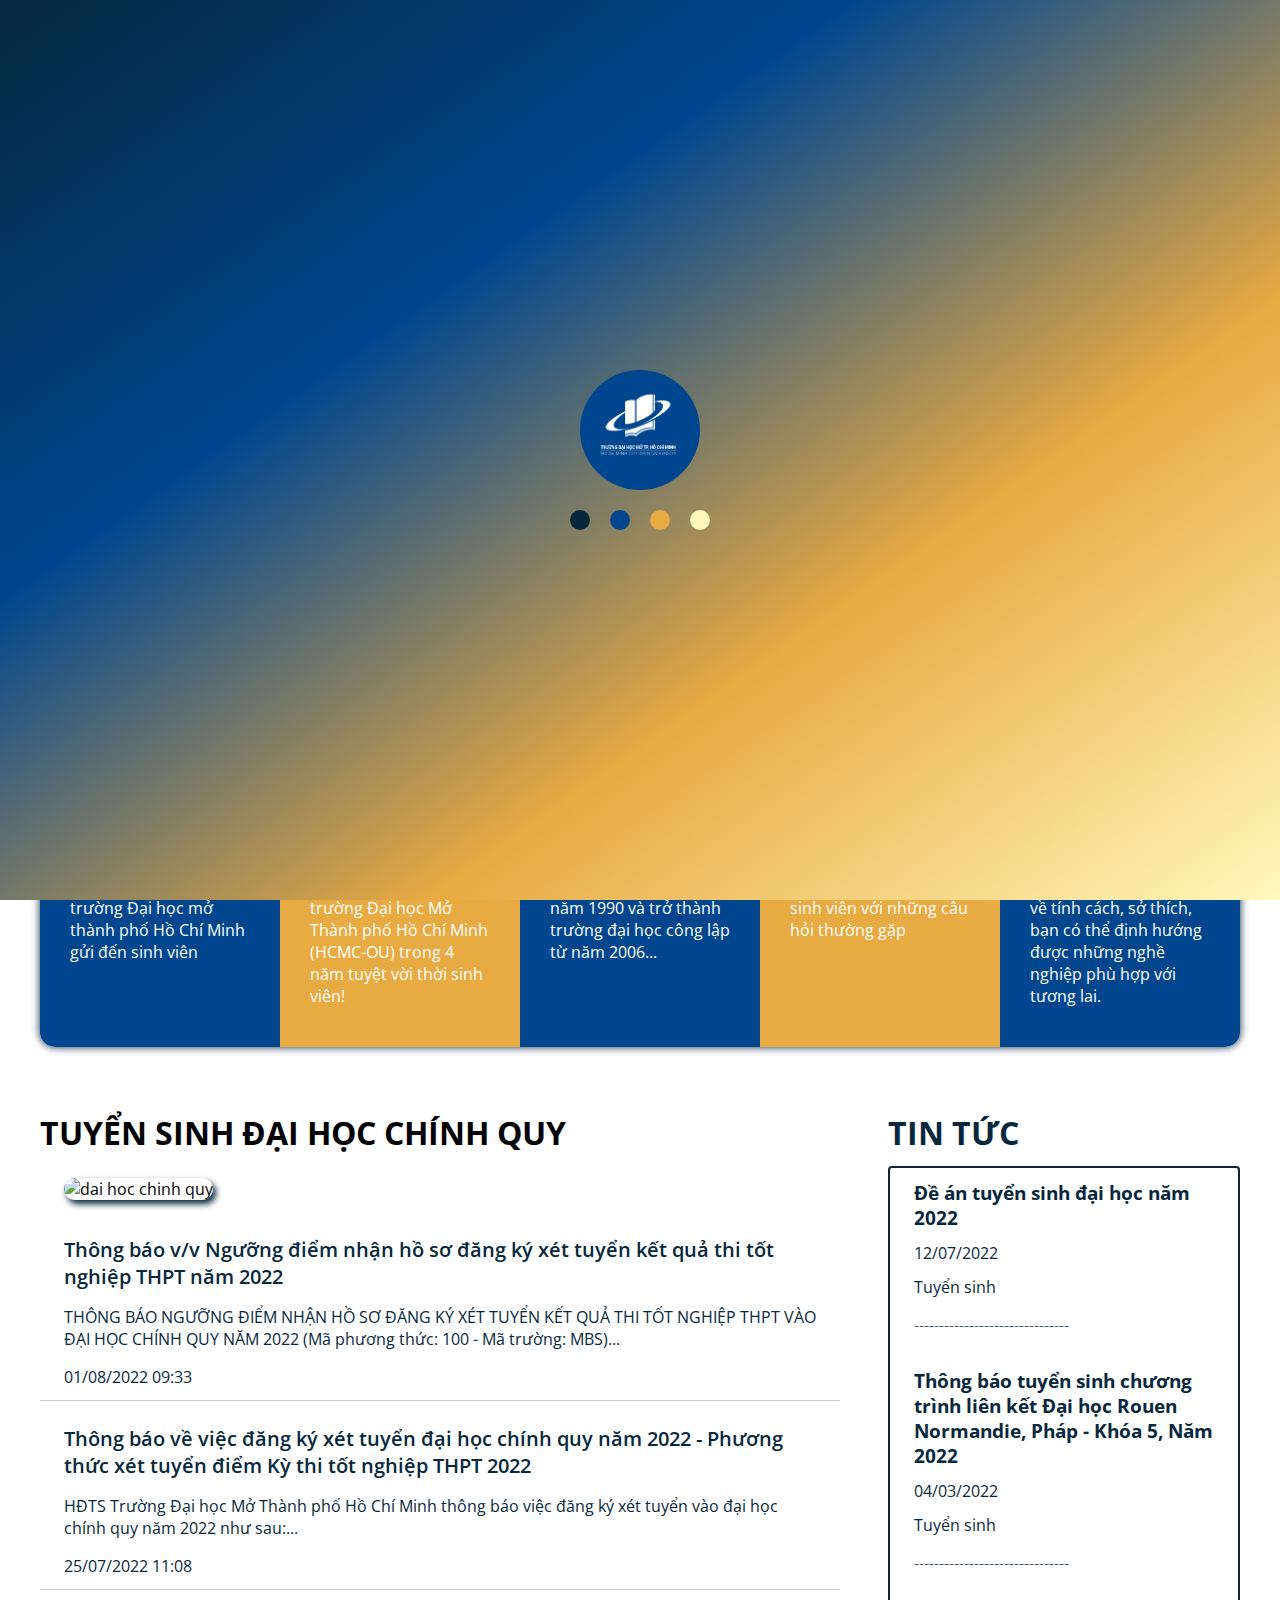
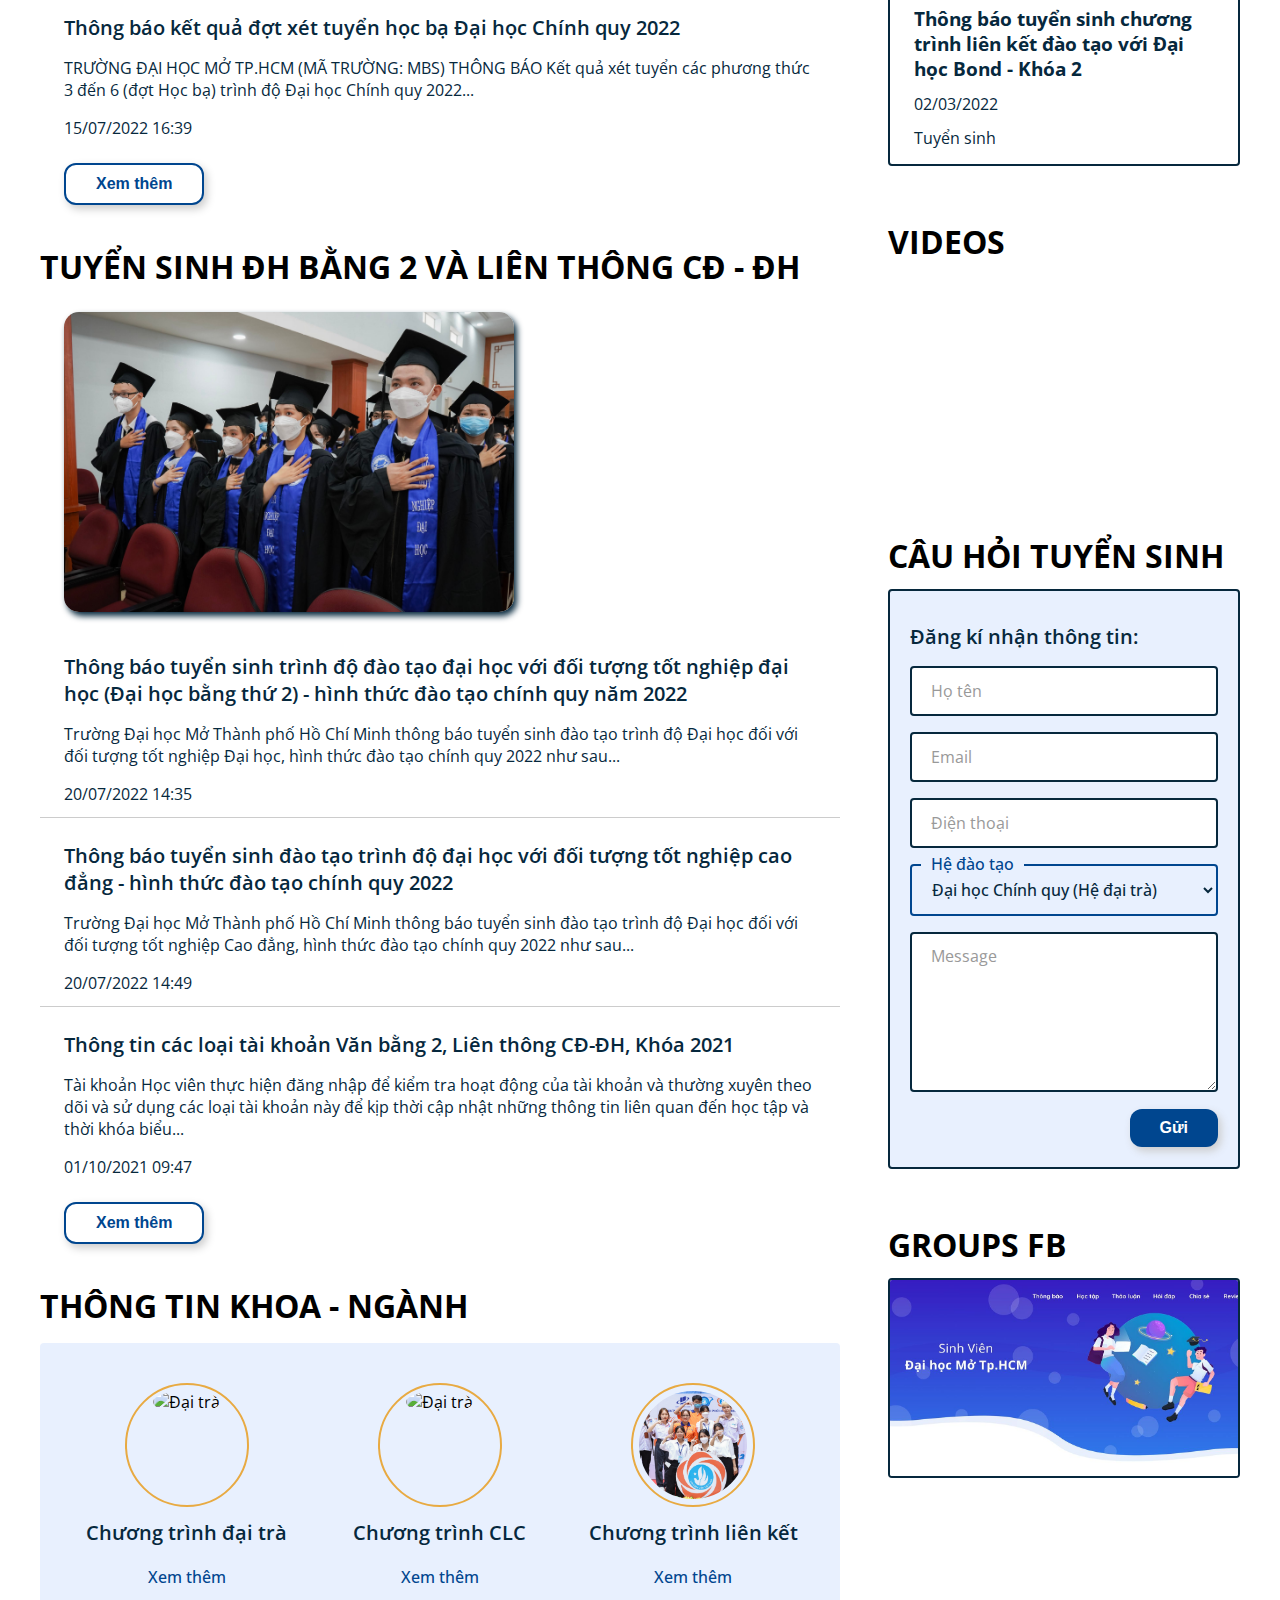
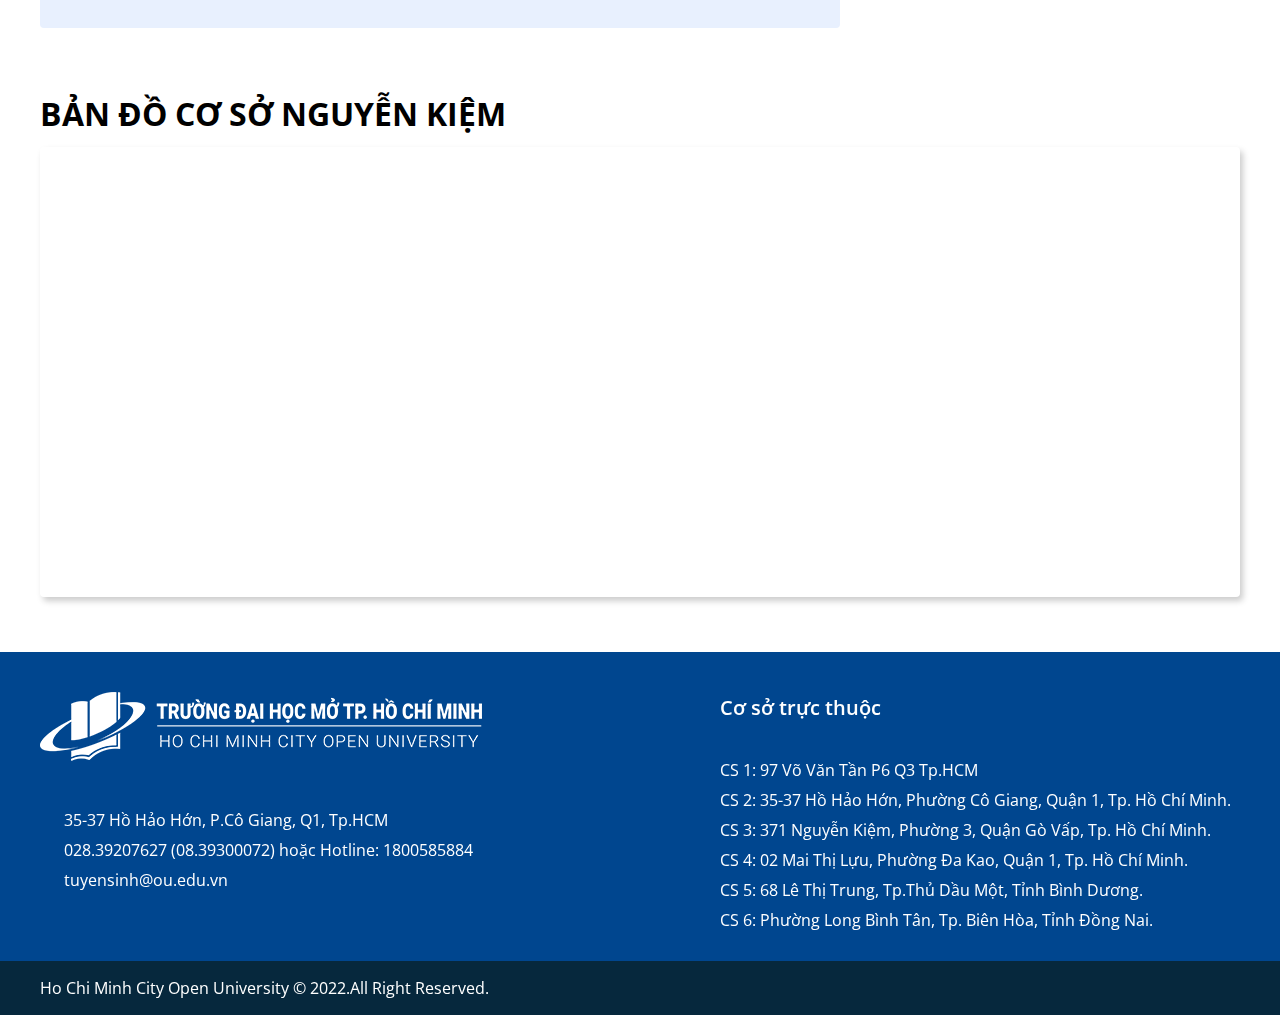
==== index.html @ d0a4c197 "ca - 16/8" ====
<!DOCTYPE html>
<html lang="en">
<head>
    <meta charset="UTF-8">
    <meta http-equiv="X-UA-Compatible" content="IE=edge">
    <meta name="viewport" content="width=device-width, initial-scale=1.0">
    <meta
        property = "og:image"
        content="https://thituyensinh.ican.vn/wp-content/uploads/2021/02/truong-dai-hoc-mo-tphcm-tuyen-dung-giang-vien-trinh-do-tien-si-2019-docx-1572607376073.jpeg"
    >
    <link rel="preconnect" href="https://fonts.googleapis.com">
    <link rel="preconnect" href="https://fonts.gstatic.com" crossorigin>
    <link href="https://fonts.googleapis.com/css2?family=Open+Sans:wght@300;400;500;600;700&display=swap" rel="stylesheet">
    <link rel="stylesheet" href="https://cdnjs.cloudflare.com/ajax/libs/font-awesome/6.1.1/css/all.min.css" integrity="sha512-KfkfwYDsLkIlwQp6LFnl8zNdLGxu9YAA1QvwINks4PhcElQSvqcyVLLD9aMhXd13uQjoXtEKNosOWaZqXgel0g==" crossorigin="anonymous" referrerpolicy="no-referrer" />
    <link rel="stylesheet" href="./assets/Style/base.css">
    <link rel="stylesheet" href="./assets/Style/main.css">
    <link rel="stylesheet" href="./assets/Style/responsive.css">
    <link rel="shortcut icon" href="./assets/Images/logo_mau.ico">
    <title>Tuyển sinh OU - Home</title>
</head>
<body>
    <header>
        <div class="header__logo">
            <img src="./assets/Images/logo.png" alt="">
        </div>
        <div class="header__menu">
            <ul class="nav__list">
                <li class="nav__item"><a href="#" class="nav__item-link underline">Trang chủ</a></li>
                <li class="nav__item"><a href="./major-infor.html" class="nav__item-link">Khoa Ngành</a></li>
                <li class="nav__item"><a href="#" class="nav__item-link">Thông tin tuyển sinh</a></li>
                <li class="nav__item"><a href="./more-infor.html" class="nav__item-link">Tra cứu</a></li>
            </ul>
        </div>
        <div class="header__search">
            <div class="search">
                <input type="text" class="search__input" placeholder="Tìm kiếm...">
                <div class="search__icon">
                    <i class="fa-solid fa-magnifying-glass"></i>
                </div>
            </div>
        </div>
    </header>
    <section>
        <div class="slider">
            <i class="fa-solid fa-chevron-left slider-prev"></i>
            <ul class="slider-dots">
                <li class="slider-dot"></li>
                <li class="slider-dot"></li>
                <li class="slider-dot"></li>
                <li class="slider-dot"></li>
                <li class="slider-dot"></li>
            </ul>

            <div class="slider-wrap">
                <ul class="slider-main">
                    <li class="slider-item"><img src="./assets/Images/slide1.png" alt="slider image"></li>
                    <li class="slider-item"><img src="./assets/Images/slide2.jpg" alt="slider image"></li>
                    <li class="slider-item"><img src="./assets/Images/slide3.png" alt="slider image"></li>
                    <li class="slider-item"><img src="./assets/Images/slide4.png" alt="slider image"></li>
                    <li class="slider-item"><img src="./assets/Images/slide5.png" alt="slider image"></li>
                    <li class="slider-item"><img src="./assets/Images/slide6.png" alt="slider image"></li>
                    <li class="slider-item"><img src="./assets/Images/slide7.png" alt="slider image"></li>
                </ul>
            </div>
            <i class="fa-solid fa-chevron-right slider-next"></i>
        </div>

        <div class="container">
            <div class="attraction__infor">
                <ul class="attaction__list">
                    <li class="attraction__item">
                        <a href="#">
                            <h3 class="attraction__icon">
                                <i class="fa-solid fa-envelope-open-text"></i>
                            </h3>
                            <h3 class="attraction__title">THƯ NGỎ HIỆU TRƯỞNG </h3>
                            <p class="attraction__desc">Đôi lời hiệu trưởng trường Đại học mở thành phố Hồ Chí Minh gửi đến sinh viên</p>
                        </a>
                    </li>
                    <li class="attraction__item">
                        <a href="#">
                            <h3 class="attraction__icon"><i class="fa-solid fa-question"></i></h3>
                            <h3 class="attraction__title">VÌ SAO CHỌN OU ? </h3>
                            <p class="attraction__desc">Lý do bạn nên chọn trường Đại học Mở Thành phố Hồ Chí Minh (HCMC-OU) trong 4 năm tuyệt vời thời sinh viên!</p>
                        </a>
                    </li>
                    <li class="attraction__item">
                        <a href="#">
                            <h3 class="attraction__icon"><i class="fa-solid fa-info"></i></h3>
                            <h3 class="attraction__title">TỔNG QUAN VỀ OU </h3>
                            <p class="attraction__desc">Được thành lập vào năm 1990 và trở thành trường đại học công lập từ năm 2006...</p>
                        </a>
                    </li>
                    <li class="attraction__item">
                        <a href="#">
                            <h3 class="attraction__icon"><i class="fa-solid fa-comments"></i></h3>
                            <h3 class="attraction__title">CÂU HỎI THƯỜNG GẶP </h3>
                            <p class="attraction__desc">Giải đáp thắc mắc cho sinh viên với những câu hỏi thường gặp</p>
                        </a>
                    </li>
                    <li class="attraction__item">
                        <a href="#">
                            <h3 class="attraction__icon"><i class="fa-solid fa-file-lines"></i></h3>
                            <h3 class="attraction__title">TRẮC NGHIỆM NGHỀ NGHIỆP </h3>
                            <p class="attraction__desc">Bằng các trắc nghiệm về tính cách, sở thích, bạn có thể định hướng được những nghề nghiệp phù hợp với tương lai.</p>
                        </a>
                    </li>
                    
                </ul>
            </div>
        </div>
        
        <div class="container">
            <div class="infor">
                <div class="program1 program main-section">
                    <h2 class="program__heading title-1">TUYỂN SINH ĐẠI HỌC CHÍNH QUY</h2>
                    <div class="program__thumnail">
                        <img src="./assets/Images/SV4.jpg" alt="dai hoc chinh quy" class="program__image">
                    </div>
                    <ul class="program__notifications">
                        <li class="notification">
                            <a href="#">
                                <div class="noti__title">Thông báo v/v Ngưỡng điểm nhận hồ sơ đăng ký xét tuyển kết quả thi tốt nghiệp THPT năm 2022</div>
                                <div class="noti__desc">
                                    <p>THÔNG BÁO NGƯỠNG ĐIỂM NHẬN HỒ SƠ ĐĂNG KÝ XÉT TUYỂN KẾT QUẢ THI TỐT NGHIỆP THPT VÀO ĐẠI HỌC CHÍNH QUY NĂM 2022 (Mã phương thức: 100 - Mã trường: MBS)...</p>
                                </div>
                                <div class="noti__time">
                                    <i class="fa-regular fa-clock"></i> 01/08/2022 09:33
                                </div>
                            </a>
                        </li>
                        <li class="notification">
                            <a href="#">
                                <div class="noti__title">Thông báo về việc đăng ký xét tuyển đại học chính quy năm 2022 - Phương thức xét tuyển điểm Kỳ thi tốt nghiệp THPT 2022</div>
                                <div class="noti__desc">
                                    <p>HĐTS Trường Đại học Mở Thành phố Hồ Chí Minh thông báo việc đăng ký xét tuyển vào đại học chính quy năm 2022 như sau:...</p>
                                </div>
                                <div class="noti__time">
                                    <i class="fa-regular fa-clock"></i> 25/07/2022 11:08
                                </div>
                            </a>
                        </li>
                        <li class="notification">
                            <a href="#">
                                <div class="noti__title">Thông báo kết quả đợt xét tuyển học bạ Đại học Chính quy 2022</div>
                                <div class="noti__desc">
                                    <p>TRƯỜNG ĐẠI HỌC MỞ TP.HCM (MÃ TRƯỜNG: MBS) THÔNG BÁO Kết quả xét tuyển các phương thức 3 đến 6 (đợt Học bạ) trình độ Đại học Chính quy 2022...</p>
                                </div>
                                <div class="noti__time">
                                    <i class="fa-regular fa-clock"></i> 15/07/2022 16:39
                                </div>
                            </a>
                        </li>
                        <li class="notification">
                            <a href="#">
                                <div class="noti__title">Thông báo kết quả đợt xét tuyển học bạ Đại học Chính quy 2022</div>
                                <div class="noti__desc">
                                    <p>TRƯỜNG ĐẠI HỌC MỞ TP.HCM (MÃ TRƯỜNG: MBS) THÔNG BÁO Kết quả xét tuyển các phương thức 3 đến 6 (đợt Học bạ) trình độ Đại học Chính quy 2022...</p>
                                </div>
                                <div class="noti__time">
                                    <i class="fa-regular fa-clock"></i> 15/07/2022 16:39
                                </div>
                            </a>
                        </li>
                        <li class="notification">
                            <a href="#">
                                <div class="noti__title">Thông báo kết quả đợt xét tuyển học bạ Đại học Chính quy 2022</div>
                                <div class="noti__desc">
                                    <p>TRƯỜNG ĐẠI HỌC MỞ TP.HCM (MÃ TRƯỜNG: MBS) THÔNG BÁO Kết quả xét tuyển các phương thức 3 đến 6 (đợt Học bạ) trình độ Đại học Chính quy 2022...</p>
                                </div>
                                <div class="noti__time">
                                    <i class="fa-regular fa-clock"></i> 15/07/2022 16:39
                                </div>
                            </a>
                        </li>
                        <li class="notification">
                            <a href="#">
                                <div class="noti__title">Thông báo kết quả đợt xét tuyển học bạ Đại học Chính quy 2022</div>
                                <div class="noti__desc">
                                    <p>TRƯỜNG ĐẠI HỌC MỞ TP.HCM (MÃ TRƯỜNG: MBS) THÔNG BÁO Kết quả xét tuyển các phương thức 3 đến 6 (đợt Học bạ) trình độ Đại học Chính quy 2022...</p>
                                </div>
                                <div class="noti__time">
                                    <i class="fa-regular fa-clock"></i> 15/07/2022 16:39
                                </div>
                            </a>
                        </li>
                        <li class="notification">
                            <a href="#">
                                <div class="noti__title">Thông báo kết quả đợt xét tuyển học bạ Đại học Chính quy 2022</div>
                                <div class="noti__desc">
                                    <p>TRƯỜNG ĐẠI HỌC MỞ TP.HCM (MÃ TRƯỜNG: MBS) THÔNG BÁO Kết quả xét tuyển các phương thức 3 đến 6 (đợt Học bạ) trình độ Đại học Chính quy 2022...</p>
                                </div>
                                <div class="noti__time">
                                    <i class="fa-regular fa-clock"></i> 15/07/2022 16:39
                                </div>
                            </a>
                        </li>
                    </ul>
                    <button class="secondary see-more">Xem thêm</button>
                </div>
                <div class="program2 program main-section">
                    <h2 class="program__heading title-1">TUYỂN SINH ĐH BẰNG 2 VÀ LIÊN THÔNG CĐ - ĐH</h2>
                    <div class="program__thumnail">
                        <img src="./assets/Images/SV6.jpg" alt="dai hoc chinh quy" class="program__image">
                    </div>
                    <ul class="program__notifications">
                        <li class="notification">
                            <a href="#">
                                <div class="noti__title">Thông báo tuyển sinh trình độ đào tạo đại học với đối tượng tốt nghiệp đại học (Đại học bằng thứ 2) - hình thức đào tạo chính quy năm 2022</div>
                                <div class="noti__desc">
                                    <p>Trường Đại học Mở Thành phố Hồ Chí Minh thông báo tuyển sinh đào tạo trình độ Đại học đối với đối tượng tốt nghiệp Đại học, hình thức đào tạo chính quy 2022 như sau...</p>
                                </div>
                                <div class="noti__time">
                                    <i class="fa-regular fa-clock"></i> 20/07/2022 14:35
                                </div>
                            </a>
                        </li>
                        <li class="notification">
                            <a href="#">
                                <div class="noti__title">Thông báo tuyển sinh đào tạo trình độ đại học với đối tượng tốt nghiệp cao đẳng - hình thức đào tạo chính quy 2022</div>
                                <div class="noti__desc">
                                    <p>Trường Đại học Mở Thành phố Hồ Chí Minh thông báo tuyển sinh đào tạo trình độ Đại học đối với đối tượng tốt nghiệp Cao đẳng, hình thức đào tạo chính quy 2022 như sau...</p>
                                </div>
                                <div class="noti__time">
                                    <i class="fa-regular fa-clock"></i> 20/07/2022 14:49
                                </div>
                            </a>
                        </li>
                        <li class="notification">
                            <a href="#">
                                <div class="noti__title">Thông tin các loại tài khoản Văn bằng 2, Liên thông CĐ-ĐH, Khóa 2021</div>
                                <div class="noti__desc">
                                    <p>Tài khoản Học viên thực hiện đăng nhập để kiểm tra hoạt động của tài khoản và thường xuyên theo dõi và sử dụng các loại tài khoản này để kịp thời cập nhật những thông tin liên quan đến học tập và thời khóa biểu...</p>
                                </div>
                                <div class="noti__time">
                                    <i class="fa-regular fa-clock"></i> 01/10/2021 09:47
                                </div>
                            </a>
                        </li>
                        <li class="notification">
                            <a href="#">
                                <div class="noti__title">Thông tin các loại tài khoản Văn bằng 2, Liên thông CĐ-ĐH, Khóa 2021</div>
                                <div class="noti__desc">
                                    <p>Tài khoản Học viên thực hiện đăng nhập để kiểm tra hoạt động của tài khoản và thường xuyên theo dõi và sử dụng các loại tài khoản này để kịp thời cập nhật những thông tin liên quan đến học tập và thời khóa biểu...</p>
                                </div>
                                <div class="noti__time">
                                    <i class="fa-regular fa-clock"></i> 01/10/2021 09:47
                                </div>
                            </a>
                        </li>
                    </ul>
                    <button class="secondary see-more">Xem thêm</button>
                </div>
                <div class="majors-infor main-section">
                    <h2 class="title-1">Thông tin Khoa - Ngành</h2>
                    <ul class="major-programs">
                        <li class="major-program">
                            <div class="major-thumnail">
                                <img src="./assets/Images/SV2.jpg" alt="Đại trà">
                            </div>
                            <div class="major-title title-2">
                                Chương trình đại trà
                            </div>
                            <a href="#" class="see-more">Xem thêm</a>
                        </li>
                        <li class="major-program">
                            <div class="major-thumnail"> 
                                <img src="./assets/Images/SV3.jpg" alt="Đại trà">
                            </div>
                            <div class="major-title title-2">
                                Chương trình CLC
                            </div>
                            <a href="#" class="see-more">Xem thêm</a>
                        </li>
                        <li class="major-program">
                            <div class="major-thumnail">
                                <img src="./assets/Images/SV1.jpg" alt="Đại trà">
                            </div>
                            <div class="major-title title-2">
                                Chương trình liên kết
                            </div>
                            <a href="#" class="see-more">Xem thêm</a>
                        </li>
                    </ul>
                </div>
            </div>
            <button class="swipe-left-btn swipe-btn"><i class="fa-solid fa-angles-left"></i></button>
            <div class="side-infor">
                <div class="heading-on-mobile">
                    <h3 class="title-1">KHÁM PHÁ OU</h3>
                </div>
                <div class="news side-section">
                    <h3 class="news__title title-1">TIN TỨC</h3>
                    <ul class="news__list">
                        <li class="news__item">
                            <a href="#">
                                <h3 class="news__item-heading">Đề án tuyển sinh đại học năm 2022</h3>
                                <div class="news__item-time">
                                    <i class="fa-regular fa-clock"></i> 12/07/2022
                                </div>
                                <div class="news__item-tag"><i class="fa-solid fa-tag"></i> Tuyển sinh</div>
                            </a>
                        </li>
                        <li class="news__item">
                            <a href="#">
                                <h3 class="news__item-heading">Thông báo tuyển sinh chương trình liên kết Đại học Rouen Normandie, Pháp - Khóa 5, Năm 2022</h3>
                                <div class="news__item-time">
                                    <i class="fa-regular fa-clock"></i> 04/03/2022
                                </div>
                                <div class="news__item-tag"><i class="fa-solid fa-tag"></i> Tuyển sinh</div>
                            </a>
                        </li>
                        <li class="news__item">
                            <a href="#">
                                <h3 class="news__item-heading">Thông báo tuyển sinh chương trình liên kết đào tạo với Đại học Bond - Khóa 2</h3>
                                <div class="news__item-time">
                                    <i class="fa-regular fa-clock"></i> 02/03/2022
                                </div>
                                <div class="news__item-tag"><i class="fa-solid fa-tag"></i> Tuyển sinh</div>
                            </a>
                        </li>
                        <li class="news__item">
                            <a href="#">
                                <h3 class="news__item-heading">Thông báo tuyển sinh chương trình liên kết đào tạo với Đại học Flinders - Khóa 5</h3>
                                <div class="news__item-time">
                                    <i class="fa-regular fa-clock"></i> 02/03/2022
                                </div>
                                <div class="news__item-tag"><i class="fa-solid fa-tag"></i> Tuyển sinh</div>
                            </a>
                        </li>
                        
                        <li class="news__item">
                            <a href="#">
                                <h3 class="news__item-heading">Thông báo Mức học phí chương trình Chất lượng cao 2019-2020</h3>
                                <div class="news__item-time">
                                    <i class="fa-regular fa-clock"></i> 19/06/2019
                                </div>
                                <div class="news__item-tag"><i class="fa-solid fa-tag"></i> Tuyển sinh</div>
                            </a>
                        </li>

                    </ul>
                </div>
                <div class="video side-section">
                    <h3 class="video__title title-1">VIDEOS</h3>
                    <iframe width="350" height="200" src="https://www.youtube.com/embed/Us1okcXiHpA" title="Giới thiệu Trường ĐH Mở TP. Hồ Chí Minh" frameborder="0" allow="accelerometer; autoplay; clipboard-write; encrypted-media; gyroscope; picture-in-picture" allowfullscreen></iframe>
                </div>
                <div class="register-form side-section">
                    <h3 class="title-1 register-form__heading">CÂU HỎI TUYỂN SINH</h3>
                    <div class="register-form__input  form">
                        <h1 class="title-2">Đăng kí nhận thông tin: </h1>
                        <div class="register-form__input-item form-field">
                            <input type="text" id="name" class="form-input" placeholder=" ">
                            <label class="form-label" for="name">Họ tên</label>
                        </div>
                        <div class="register-form__input-item form-field">
                            <input type="email" id="email" class="form-input" placeholder=" ">
                            <label class="form-label" for="email">Email</label>
                        </div>
                        <div class="register-form__input-item form-field">
                            <input type="number" id="phone" class="form-input" placeholder=" ">
                            <label class="form-label" for="phone">Điện thoại</label>
                        </div>

                        <div class="form-field">
                            <select id="register-seclect" class="form-input">
                                <option value="CQ-DT">Đại học Chính quy (Hệ đại trà) </option>
                                <option value="CQ-CLC">Đại học Chính quy (Chất lượng cao)</option>
                                <option value="B2-LT">Bằng 2 - Liên thông</option>
                            </select>
                            <label for="register-seclect" class="form-label">Hệ đào tạo</label>
                        </div>

                        <div class="form-field">
                            <textarea name="question" id="register-question" cols="30" rows="6" placeholder=" " class="form-input" ></textarea>
                            <label for="register-question" class="form-label">Message</label>
                        </div>
                        <button class="primary submit">Gửi</button>
                    </div>
                </div>
                <div class="fan-page side-section">
                    <h3 class="video__title title-1">GROUPS FB</h3>
                    <a href="https://www.facebook.com/groups/oumembers"><img src="./assets/Images/fanpage.jpg" alt="" class="fanpage-img"></a>
                </div>
            </div>
        </div>
        <div class="container">
            <div class="map">
                <h3 class="title-1">BẢN ĐỒ CƠ SỞ NGUYỄN KIỆM</h3>
                <iframe src="https://www.google.com/maps/embed?pb=!1m18!1m12!1m3!1d3918.925119729195!2d106.6749189145894!3d10.817042392293967!2m3!1f0!2f0!3f0!3m2!1i1024!2i768!4f13.1!3m3!1m2!1s0x317528e1f241211f%3A0xc9ef195798144b1f!2zVHLGsOG7nW5nIMSQ4bqhaSBo4buNYyBN4bufIFRQLkhDTSAtIEPGoSBz4bufIDM!5e0!3m2!1svi!2s!4v1660059596862!5m2!1svi!2s" width="100%" height="450" style="border:0;" allowfullscreen="" loading="lazy" referrerpolicy="no-referrer-when-downgrade"></iframe></div>
            </div>
        <button class="chat-btn"><i class="fa-brands fa-facebook-messenger"></i></button>
        <button class="to-top"><a href="#"><i class="fa-solid fa-circle-up"></i></a></button>
    </section>
    <footer>
        <div class="container">
            <div class="contact-list">
                <div class="footer__logo">
                    <img src="./assets/Images/logo-ngang.png" alt="OU">
                </div>
                <ul class="contacts">
                    <li class="contact footer__item"><a href="#">
                        <i class="fa-solid fa-location-dot"></i> 35-37 Hồ Hảo Hớn, P.Cô Giang, Q1, Tp.HCM
                    </a></li>
                    <li class="contact footer__item"><a href="#">
                        <i class="fa-solid fa-phone"></i> 028.39207627 (08.39300072) hoặc Hotline: 1800585884
                    </a></li>
                    <li class="contact footer__item"><a href="#">
                        <i class="fa-solid fa-envelope"></i> tuyensinh@ou.edu.vn
                    </a></li>
                </ul>

            </div>
            <div class="facility-list">
                <h3 class="title-2 footer__title">Cơ sở trực thuộc</h3>
                <ul class="facilities">
                    <li class="facility footer__item"><a href="#">CS 1: 97 Võ Văn Tần P6 Q3 Tp.HCM</a> </li>
                    <li class="facility footer__item"><a href="#">CS 2: 35-37 Hồ Hảo Hớn, Phường Cô Giang, Quận 1, Tp. Hồ Chí Minh.</a> </li>
                    <li class="facility footer__item"><a href="#">CS 3: 371 Nguyễn Kiệm, Phường 3, Quận Gò Vấp, Tp. Hồ Chí Minh.</a> </li>
                    <li class="facility footer__item"><a href="#">CS 4: 02 Mai Thị Lựu, Phường Đa Kao, Quận 1, Tp. Hồ Chí Minh.</a> </li>
                    <li class="facility footer__item"><a href="#">CS 5: 68 Lê Thị Trung, Tp.Thủ Dầu Một, Tỉnh Bình Dương.</a> </li>
                    <li class="facility footer__item"><a href="#">CS 6: Phường Long Bình Tân, Tp. Biên Hòa, Tỉnh Đồng Nai.</a> </li>
                </ul>
            </div>
        </div>
        <div class="copyright">
            <div class="container">
                <p>Ho Chi Minh City Open University © 2022.All Right Reserved.</p>
                <ul class="socials">
                    <li class="social"><a href="#"><i class="fa-brands fa-facebook"></i></a></li>
                    <li class="social"><a href="#"><i class="fa-brands fa-youtube"></i></a></li>
                    <li class="social"><a href="#"><i class="fa-brands fa-tiktok"></i></a></li>
                </ul>
            </div>
        </div>
    </footer>
    <div class="loading">
        <div class="square-loading">
            <img src="./assets/Images/logo.png" alt="">
        </div>
        <div class="dots-loading">
            <div></div>
            <div></div>
            <div></div>
            <div></div>
          </div>
    </div>
    <script src="./assets/JS/base.js"></script>
    <script src="./assets/JS/main.js"></script>
</body>
</html>
---- assets/Style/base.css ----
/* variable */

:root {
    /* --main-bg: #1363DF; */
    --main-bg: #00468f;
    --second-bg: #e8f0fe;
    --text-color: #06283D;
    /* --main-yellow: #e8ab42c3; */
    --main-yellow: #e8aa42;
}

/* reset css */

*{
    padding: 0;
    margin: 0;
    box-sizing: border-box;
    scroll-behavior: smooth;
}

html {
    font-size: 62.5%;
    font-family: 'Open Sans', sans-serif;
}

body {
    font-size: 1.6rem;
    /* overflow: hidden; */
    /* width: 100vw; */
}

a {
    text-decoration: none !important;
    color: inherit;
}

ul {
    padding-left: 0;
    margin: 0;
    list-style: none;
}

/* button */

button {
    outline: none;
    border: none;
    font-size: 1.6rem;
    font-weight: 600;
    padding: 10px 30px;
    border-radius: 12px;
    margin-top: 12px;
    cursor: pointer;
    box-shadow: 3px 4px 8px #ccc;
    transition: 0.2s;
}

button:hover {
    box-shadow: 3px 4px 12px #ccc;
    
}

button.primary {
    background-color: var(--main-bg);
    color: #fff;
}

button.primary:hover {
    background-color: var(--main-yellow);
}

button.secondary {
    border: 2px solid var(--main-bg);
    color: var(--main-bg);
    background-color: #fff;
}

button.secondary:hover {
    border: 2px solid var(--main-yellow);
    color: var(--main-yellow);
}

button.see-more {
    margin-left: 24px;
}

a.see-more {
    display: inline-block;
    color: var(--main-bg);
    font-weight: 500;
    margin-top: 20px;
}

a.see-more:hover {
    color: var(--main-yellow);
}

button.submit {
    display: block;
    margin-left: auto;
}

button.to-top {
    position: fixed;
    right: 24px;
    bottom: 24px;
    padding: 0;
    font-size: 4rem;
    background-color: transparent;
    box-shadow: none;
    color: var(--main-yellow);
    transform: translateY(100px);
    opacity: 0;
    transition: all 1s ease;
    z-index: 3;
}

button.chat-btn {
    position: fixed;
    right: 24px;
    bottom: 24px;
    padding: 0;
    font-size: 3rem;
    color: #fff;
    background-color: #1b74e4;
    box-shadow: none;
    width: 50px;
    height: 50px;
    display: flex;
    align-items: center;
    justify-content: center;
    border-radius: 50%;
    transition: all 1s ease;
}

button.chat-btn::before {
    content: "";
    position: absolute;
    top: 0;
    left: 0;
    width: 100%;
    height: 100%;
    border-radius: 50%;
    background-color: inherit;
    animation: fade 1.2s forwards infinite linear;
}


@keyframes fade {
    to {
       transform: scale(1.5);
       opacity: 0.1;
    }
 }

button.to-top:hover {
    opacity: 1;
}

button.swipe-btn {
    display: none;
}
button.swipe-left-btn {
    position: fixed;
    top: 50%;
    transform: translateY(-50%);
    z-index: 12;
    background-color: var(--main-yellow);
    padding: 24px 6px;
    opacity: 0.3;
    transition: 0.2s ease;
    box-shadow: none;
    border-radius: 12px 0 0 12px;
    right: 0;
}
.swipe-right-btn {
    position: fixed;
    top: 50%;
    transform: translateY(-50%);
    z-index: 12;
    background-color: var(--main-yellow);
    padding: 24px 6px;
    opacity: 0.3;
    transition: 0.2s ease;
    box-shadow: none;
    left: 0;
    border-radius: 12px 0 0 12px;
    transform: scaleX(-1);
}

button.swipe-left-btn:hover {
    opacity: 1
}
/* underline */

.underline {
    position: relative;
    z-index: 1;
}

.underline::after {
    content: "";
    background-image: linear-gradient(to right, #e8ab4277, var(--main-yellow), #e8ab4277);
    position: absolute;
    bottom: 0px;
    z-index: -1;
    height: 4px;
    width: 100%  !important;
    display: block;
}

/* loading */
.loading {
    position: fixed;
    top: 0;
    left: 0;
    right: 0;
    bottom: 0;
    background-color: #fff;
    z-index: 15;
    display: flex;
    flex-direction: column;
    justify-content: center;
    align-items: center;
    transition: all 1s ease;
    background-image: linear-gradient(to right bottom, var(--text-color), var(--main-bg), var(--main-yellow), #FFF8BC);
    
}
.dots-loading {
    margin-top: 20px;
    display: flex;
    justify-content: center;
 }
 
 .dots-loading > div {
    width: 2rem;
    height: 2rem;
    border-radius: 1rem;
    background-color: var(--text-color);
    margin: 0 1rem;
    animation: dotLoading 1.2s forwards infinite linear;
 }
 
 .dots-loading > div:nth-child(2) {
    background-color: var(--main-bg);
    animation-delay: 0.15s;
 }
 
 .dots-loading > div:nth-child(3) {
    background-color: var(--main-yellow);
    animation-delay: 0.3s;
 }
 
 .dots-loading > div:nth-child(4) {
    background-color: #FFF8BC;
    animation-delay: 0.45s;
 }
 
 @keyframes dotLoading {
    to {
       opacity: 0;
    }
 }
 .square-loading {
    width: 120px;
    height: 120px;
    padding: 8px;
    background-color: var(--main-bg);
    color: #fff;
    border-radius: 50%;
  }

  .square-loading img {
    width: 100%;
    height: 100%;
    margin-top: 2px;
  }
  

/* title */

.title-1 {
    font-size: 3.2rem;
    font-weight: 700;
    margin-top: 24px;
    text-transform: uppercase;
}

.title-2 {
    font-size: 2rem;
    font-weight: 600;
    margin-top: 12px;
    color: var(--text-color);
}

/* animation */

@keyframes growX {
    from {
        width: 0;
    }

    to {
        width: 100%;
    }
}

@keyframes slideIn {
    from {
        transform: translateX(800px);
    }

    to {
        transform: translateX(0px);
    }
}

@keyframes slideDown {
    from {
        transform: translateY(0px);
        opacity: 0;
    }

    to {
        transform: translateY(50px);
        opacity: 1;
    }
}

@keyframes slideUp {
    to {
        transform: translateY(0px);
        opacity: 0.7;
    }
}

.hide {
    opacity: 0;
    display: none;

}

.to-top.show {
    opacity: 0.7;
    transform: translateY(0);
}

.slideDown {
    animation: slideDown 1s ease;
}

.slideUp {
    animation: slideUp 1s ease;
}
/* header - start */

header {
    height: 100px;
    background: var(--main-bg);
    padding: 0 32px;
    display: flex;
    align-items: center;
    justify-content: space-between;
    color: #fff;
    transition: all 0.5s ease;
}

header.fixed {
    position: fixed;
    top: 0;
    box-shadow: 0 2px 8px #333;
    width: 100%;
    z-index: 10;
    height: 80px;
}

.header__logo {
    height: 100%;
}

.header__logo img{
    height: 140%;
    position: relative;
    top: -8px;
}

.nav__list {
    padding: 0;
    list-style-type: none;
    font-size: 1.8rem;
    font-weight: 550;
    display: flex;
}

.nav__item {
    padding: 8px 12px;
}

.nav__item-link {
    color: #fff;
    text-decoration: none;
    font-weight: 600;
    font-size: 2rem;
    position: relative;
    z-index: 1;
}


.nav__item-link::after {
    content: "";
    /* background-color: var(--main-yellow); */
    background-image: linear-gradient(to right, #e8ab4277, var(--main-yellow), #e8ab4277);
    position: absolute;
    bottom: 0px;
    z-index: -1;
    height: 4px;
    display: block;
    width: 0;
    left: 50%;
    -webkit-transform: translateX(-50%);
    transform: translateX(-50%);
    -webkit-transition: width .5s;
    transition: width 0.5s;
}

.nav__item-link:hover:after {
    width: 100%;
}

.search {
    border-radius: 15px;
    overflow: hidden;
    display: flex;
}

.search__input {
    max-width: 220px;
    padding: 6px 20px;
    font-size: 1.4rem;
    outline: none;
    border: none;
    font-family: 'Open Sans', sans-serif;
    color: var(--text-color);
}

.search__icon {
    padding: 6px 12px 6px 8px;
    background-color: var(--main-yellow);
    cursor: pointer;
}

.fa-magnifying-glass:before, .fa-search:before {
    content: "\f002";
    color: #fff;
    font-size: 1.6rem;
    position: relative;
    top: 1px;
}

/* slider */
.slider {
    width: 100%;
    position: relative;
}
.slider-prev, .slider-next{
    display: inline-block;
    padding: 12px;
    font-size: 3.2rem;
    position: absolute;
    top: 50%;
    transform: translateY(-50%);
    opacity: 0.5;
    transition: 0.25s ease;
    z-index: 1;
    text-shadow: 0 0 2px #ccc;
}

.slider-prev:hover, .slider-next:hover {
    opacity: 1;
}

.slider-prev {
    left: 16px;
}


.slider-next {
    right: 16px;
}

.slider-dots {
    display: flex;
    align-items: center;
    justify-content: center;
    margin-left: 50%;
    transform: translateX(-50%);
    bottom: -16px;
    position: absolute;
    z-index: 1;
}

.slider-dot {
    width: 10px;
    height: 10px;
    background-color: var(--text-color);
    border-radius: 50%;
    margin: 0 4px;
    z-index: 10;
    opacity: 0.5;
    cursor: pointer;
}

.slider-wrap {
    overflow: hidden;
    /* width: 100%; */
    position: relative;
}

.slider-main {
    width: 100%;
    display: flex;
    position: relative;
    transition: transform 1s cubic-bezier(0.39, 0.58, 0.57, 1);
}

.slider-item {
    height: 100%;
    flex: 1 0 100%;
}
.slider-item img {
    width: 100%;
    height: 100%;
    object-fit: cover;
}

/* section */

.container {
    max-width: 1200px;
    margin: 0 auto;   
    display: flex;
    flex-wrap: wrap;
    position: relative;
}

.container + .container {
    margin-top: 40px;
}

.main-section + .main-section {
    margin-top: 40px;
}

.side-section + .side-section {
    margin-top: 54px;
}

/* side infor */

.side-infor {
    width: 33.333%;
    padding-left: 48px;
    transition: all 0.3s ease;
}

.side-infor.fixed {
    display: block;
    position: fixed;
    top: 0;
    left: 0;
    right: 0;
    bottom: 0;
    z-index: 10;
    background-color: #fff;
    width: 100%;
    height: auto;
    padding: 20px;
    overflow: scroll;
}

.heading-on-mobile {
    display: none;
}

.heading-on-mobile h3 {
    margin: 0;
    text-align: center;
}
.news {
    font-size: 1.6rem;
    color: var(--text-color);
}

.news__list {
    height: 600px;
    overflow-y: scroll;
    margin-top: 12px;
    padding: 12px 24px;
    list-style: none;
    border: 2px solid var(--text-color);
    border-radius: 4px;
}

.news__item {
}

.news__item:hover {
}

.news__item::after {
    content: "-------------------------------";
    font-weight: 100;
    display: block;
    top: 100%;
    padding: 16px 0 32px;
}

.news__item-tag, .news__item-time {
    margin-top: 12px;
}

.video {
    border-radius: 4px;
}

.video iframe {
    width: 100%;
    margin-top: 12px;
    border-radius: 4px;
}
.fanpage-img {
    width: 100%;
    height: 200px;
    object-fit: cover;
    border-radius: 4px;
    margin-top: 12px;
    border: 2px solid var(--text-color);
}
/* form  */

.form {
    margin-top: 12px;
    padding: 20px;
    border: 2px solid var(--text-color);
    border-radius: 4px;
    background-color: #e8f0fe;
}

.form-field {
    position: relative;
    margin-top: 16px;
}

.form-input {
    border-radius: 4px;
    border: 2px solid var(--text-color);
    width: 100%;
    padding: 12px 20px;
    outline: none;
    transition: all 0.25s ease;
    font-family: 'Open Sans', sans-serif;
    font-size: 1.6rem;
    color: var(--text-color);
}

select.form-input {
    padding: 12px 16px;
}

.form-input:not(:placeholder-shown),
.form-input:focus {
    border-color: var(--main-bg);
    font-weight: 500;
    background-color: #e8f0fe;
}

.form-input {

}

.form-label {
    font-size: 1.6rem;
    position: absolute;
    left: 21px;
    top: 50%;
    transform: translateY(-50%);
    user-select: none;
    color: #999;
    pointer-events: none;
    transition: 0.25s ease;
}

textarea.form-input + .form-label {
    top: 24px;
}

.form-input:not(:placeholder-shown) + .form-label,
.form-input:focus + .form-label {
    background-color: #e8f0fe;
    top: 0%;
    left: 11px;
    display: inline-block;
    padding: 0 10px;
    color: var(--main-bg);
    font-weight: 500;
}

select {
    padding: 0 18px;
}

textarea {
    resize: vertical;
}

/* footer */

footer {
    background-color: var(--main-bg);
    margin-top: 50px;
    color: #fff;
}

footer > .container {
    margin: 0 auto;
    padding: 30px 0;
}

.contact-list, .facility-list {
    width: 50%;
}

.facility-list {
    padding-left: 80px;
}

.facilities {
    margin-top: 30px;
}

.footer__title {
    color: #fff;
    margin-top: 12px;
}

.footer__logo {
    margin-bottom: 24px;
    margin-left: -28px;
}

.footer__logo img {
}

.footer__item {
    margin-top: 8px;
    display: inline-block;
}

.footer__item:hover a{
    transition: 0.25s ease;
    color: var(--main-yellow);
}

.footer__item a i {
    display: inline-block;
    width: 16px;
    font-size: 1.7rem;
    margin-right: 4px;
}

.socials {
    text-align:right ;
    flex: 1;
}

.social {
    display: inline-block;
    font-size: 3.2rem;
    width: 24px;
    margin:0 12px;
}

.copyright {
    background-color: var(--text-color);
    padding: 8px 0;
    text-align: center;
}

.copyright .container {
    margin: 0 auto;
    padding: 8px 0;
    justify-content: center;
    align-items: center;
}
---- assets/Style/main.css ----
/** Trang 1: Trang chủ */


/* slider */

.slider, .slider img {
    width: 100%;
}

.slider {
    width: 100%;
}

.infor {
    width: 66.667%;
}

.attraction__infor {
    overflow: hidden;
    border-radius: 15px;
    box-shadow: 0 0 8px var(--text-color);
    margin-top: 40px;
}

.attaction__list {
    display: flex;
    flex-wrap: wrap;
    list-style: none;
    width: 100%;
}

.attraction__item {
    width: 20%;
    font-size: 1.6rem;
    color: #fff;
    position: relative;
}

.attraction__item a:hover {
    transform: translateY(-8px);
}

.attraction__item a {
    display: inline-block;
    padding: 40px 30px;
    color: #fff;
    transition: 0.25s ease;
}

.attraction__icon {
    /* margin: 0 auto; */
    font-size: 2.4rem;
    border-radius: 50%;
    /* background-color: #fff; */
    color: #fff;
    border: 4px solid #fff;
    width: 50px;
    height: 50px;
    display: flex;
    justify-content: center;
    align-items: center;
}

.attraction__title {
    font-weight: 600;
    height: 64px;
    margin-top: 16px;
}

.attraction__desc {
    margin-top: 12px;
}

.attraction__item:nth-child(odd) {
    background-color: var(--main-bg);
}

.attraction__item:nth-child(even) {
    background-color: var(--main-yellow);
}

/* chương trình đào tạo */

.program {
}

.program__heading {
}

.program__image {
    border-radius: 15px;
    max-width: 450px;
    height: 300px;
    object-fit: cover;
    box-shadow: 3px 4px 6px var(--text-color);
    text-align: center;
    margin-top: 24px;
    margin-left: 24px;
}

.program__notifications {
    margin-top: 12px;
    list-style-type: none;
    font-size: 1.6rem;
    color: var(--text-color);
    transition: 0.3s ease;
}

.notification {
    padding: 12px 24px;
    transition: all 0.5s ease;
}

.notification + .notification {
    border-top: 1px solid #ccc;
}

.notification:hover {
    background-color: var(--second-bg);
}

.noti__title {
    font-size: 2rem;
    font-weight: 600;
    margin-top: 12px;
}

.noti__desc p {
    padding: 16px 0;
}

/* Khoa Ngành */

.major-programs {
    display: flex;
    flex-wrap: wrap;
    background-color: var(--second-bg);
    border-radius: 4px;
    padding: 40px 20px;
    margin-top: 16px;
}

.major-program {
    padding: 0 12px;
    width: 33.333%;
    text-align: center;
}

.major-thumnail {
    width: 124px;
    height: 124px;
    border-radius: 50%;
    overflow: hidden;
    margin: 0 auto;
    padding: 6px;
    border: 2px solid var(--main-yellow);
    cursor: pointer;
    transition: 0.25s ease;
}

.major-thumnail:hover {
    padding: 4px;
    border-width: 3px;
}

.major-thumnail img {
    width: 100%;
    height: 100%;
    border-radius: 50%;
    object-fit: cover;
    
}

.map {
    width: 100%;
}

.map iframe{
    box-shadow: 3px 4px 6px #ccc;
    border-radius: 4px;
    margin-top: 12px;
}


/** Trang 2: Khoa Ngành */
.nav-tool {
    display: flex;
    padding: 12px 24px 0 24px;
    background-color: var(--main-bg);
    color: #fff;
    font-size: 1.8rem;
    justify-content: center;
    margin-top: 24px;
    border-radius: 15px;
}

.nav-tool-item {
    padding: 12px 22px 20px 22px;
    cursor: pointer;
}

.current {
    background-color: #fff;
    color: var(--text-color);
    font-weight: 600;
    position: relative;
    border-radius: 24px 24px 0 0;
    transition: position 0.25s ease;
}

.current::before {
    content: "";
    display: block;
    background-color: var(--main-bg);
    width: 30px;
    height: 30px;
    border-radius: 50%;
    position: absolute;
    right: -30px;
    bottom: 0;
    box-shadow: -15px 15px 0 0 #fff;
}

.current::after {
    content: "";
    display: block;
    background-color: var(--main-bg);
    width: 30px;
    height: 30px;
    border-radius: 50%;
    position: absolute;
    left: -30px;
    bottom: 0;
    box-shadow: 15px 15px 0 0 #fff;
}

.faculty {
}

.faculty-wrap {
    overflow: hidden;
    display: flex;
    width: 100%;
}

.faculty-list {
    margin-top: 16px;
    flex: 1 0 100%;
    display: none;
    animation: slideIn cubic-bezier(0.39, 0.58, 0.57, 1) 0.5s;
}

.faculty-list:first-child {
    display: block;
}

.faculty-item {
    display: flex;
    border: 2px solid var(--main-yellow);
    border-radius: 4px;
    overflow: hidden;
}

.faculty-item.vertical {
    flex-direction: column;
    align-items: center;
    padding: 20px;
    margin: 8px 8px 0;
    text-align: center;
}

.faculty-item.vertical .faculty-detail {
    width: 100%;
}

.faculty-item.vertical .major-list {
    height: auto;
}
.faculty-item.vertical .major-item {
    margin: 0;
    width: 100%;
}
.faculty-item + .faculty-item {
    margin-top: 16px;
}

.faculty-thumnail {
    width: 320px;
    height: 220px;
    overflow: hidden;
}

.faculty-thumnail img {
    width: 100%;
    height: 100%;
    object-fit: cover;
    transition: all .2s ease-in-out;
}

.faculty-thumnail img:hover {
    transform: scale(1.04);
}

.faculty-detail {
    padding: 12px 24px;
    flex: 1;
}

.program-intro {
    margin-bottom: 40px;
}

.program-desc {
    margin-top: 16px;
}

.faculty-name {
    margin-top: 0;
    font-size: 2rem;
}

.major-list {
    margin-top: 16px;
    height: 150px;
    overflow-y: auto;
    overflow-x: hidden;
}

.major-item {
    margin-left: 8px;
    transition: 0.25s ease;
    display: flex;
    padding: 8px;
}

.major-item i {
    transition: all 0.25s ease;
    display: none;
}

.major-item:hover{
    transform: translateX(4px);
}

.major-item:hover i {
    display: inline;
}

.side-infor-faculty {
    margin-top:97px;
}
---- assets/Style/responsive.css ----
@media (max-width : 739px){
    .side-infor {
        /* display: none; */
    }

    .title-1 {
        font-size: 2.2rem;
        text-align: center;
        margin-bottom: 8px;
    }

    .title-2 {
        text-align: center;
        font-size: 1.8rem;
    }

    button.to-top, button.chat-btn {
        right: 8px;
        bottom: 8px;
    }
    button.see-more {
        display: block;
        width: 50%;
        margin: 24px auto;
    }

    button.submit {
        width: 100%;
    }
    .infor {
        width: 100%;
    }
    .container + .container {
        margin-top: 16px;
    }

    header {
        padding: 0;
    }

    .header__search {
        display: none;
    }
    .header__logo {
        display: none !important;
    }
    .slider-prev, .slider-next {
        font-size: 2.8rem;
    }
    .slider-prev {
        left: 0px;
    }
    .slider-next {
        right: 0px;
    }
    .slider-dot {
        width: 6px;
        height: 6px;
    }
    .attraction__infor {
        margin: 30px 20px 0;
    }

    .attraction__item {
        width: 100%;
    }

    .attraction__icon {
        margin: 0 auto;
    }

    .attraction__title {
        max-height: 32px;
    }

    .attraction__item a {
        padding: 20px 40px;
        text-align: center;
    }

    .program__thumnail {
        padding: 0 20px;
    }

    .program__image {
        width: 100%;
        height: auto;
        margin: 0;
    }

    .major-programs {
        flex-direction: column;
        padding: 16px;
    }

    .major-program {
        width: 100%;
    }

    .major-program + .major-program {
        margin-top: 40px;
    }

    .map iframe {
        height: 300px;
    }

    footer {
        margin-top: 16px;
    }

    .footer__logo img {
        max-width: 100%;
    }
    footer .container{
        flex-direction: column;
    }

    footer .container:last-child{
        flex-direction: column-reverse;
        padding: 20px;
    }

    .socials {
        margin-bottom: 12px;
    }

    .facility-list, .contact-list {
        width: 100%;
        padding: 12px;
    }
    .facilities {
        margin-top: 8px;
    }

    button.swipe-btn {
        display: block;
    }
    .side-infor {
        display: none;
    }

    .program-desc {
        padding: 20px;
    }

    .heading-on-mobile {
        display: block;
        text-align: center;
    }


    .nav-tool {
        padding: 12px 24px 0 24px;
        border-radius: 10px;
        margin: 24px 8px 0;
    }
    
    .nav-tool-item {
        padding: 12px 22px 20px 22px;
    }
    
    .current {
        border-radius: 10px 10px 0 0;
    }
    
    .current::before {
        width: 20px;
        height: 20px;
        right: -20px;
        box-shadow: -10px 10px 0 0 #fff;
    }
    
    .current::after {
        width: 20px;
        height: 20px;
        left: -20px;
        box-shadow: 10px 10px 0 0 #fff;
    }
    
}
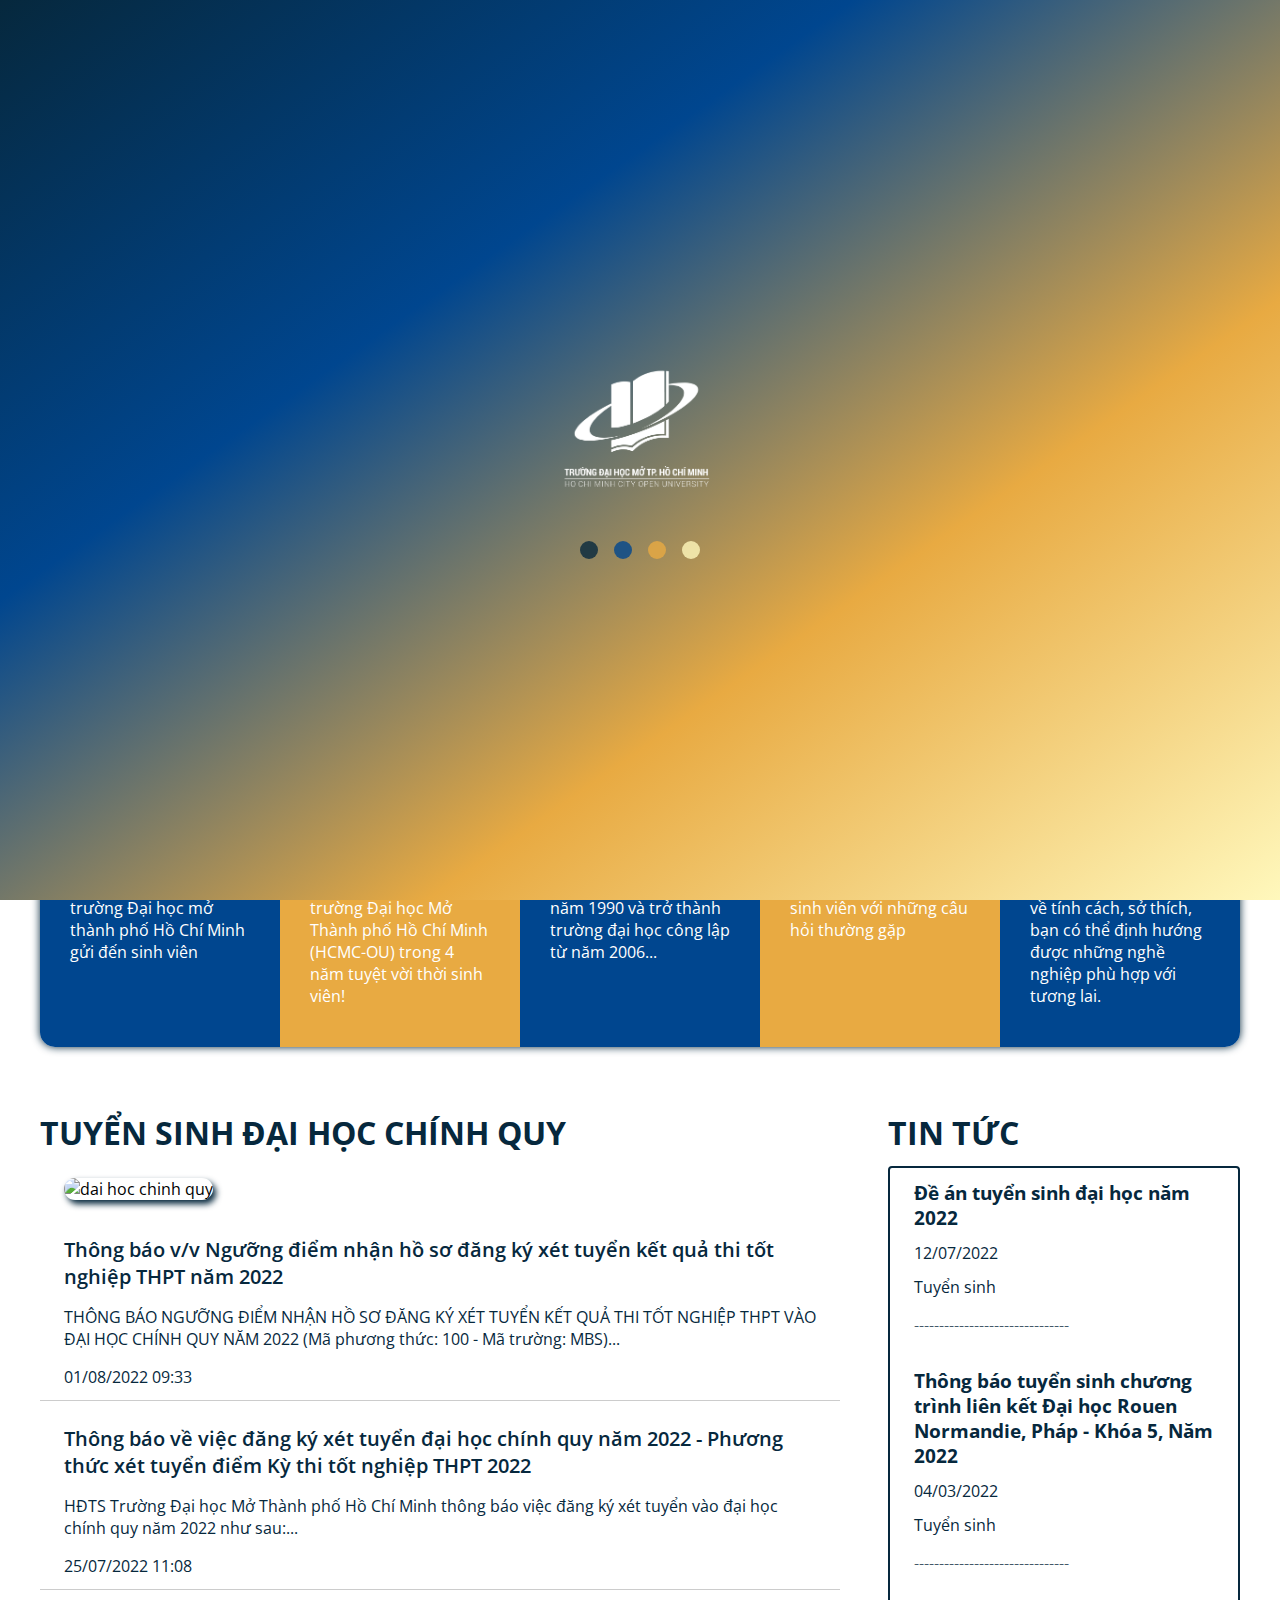
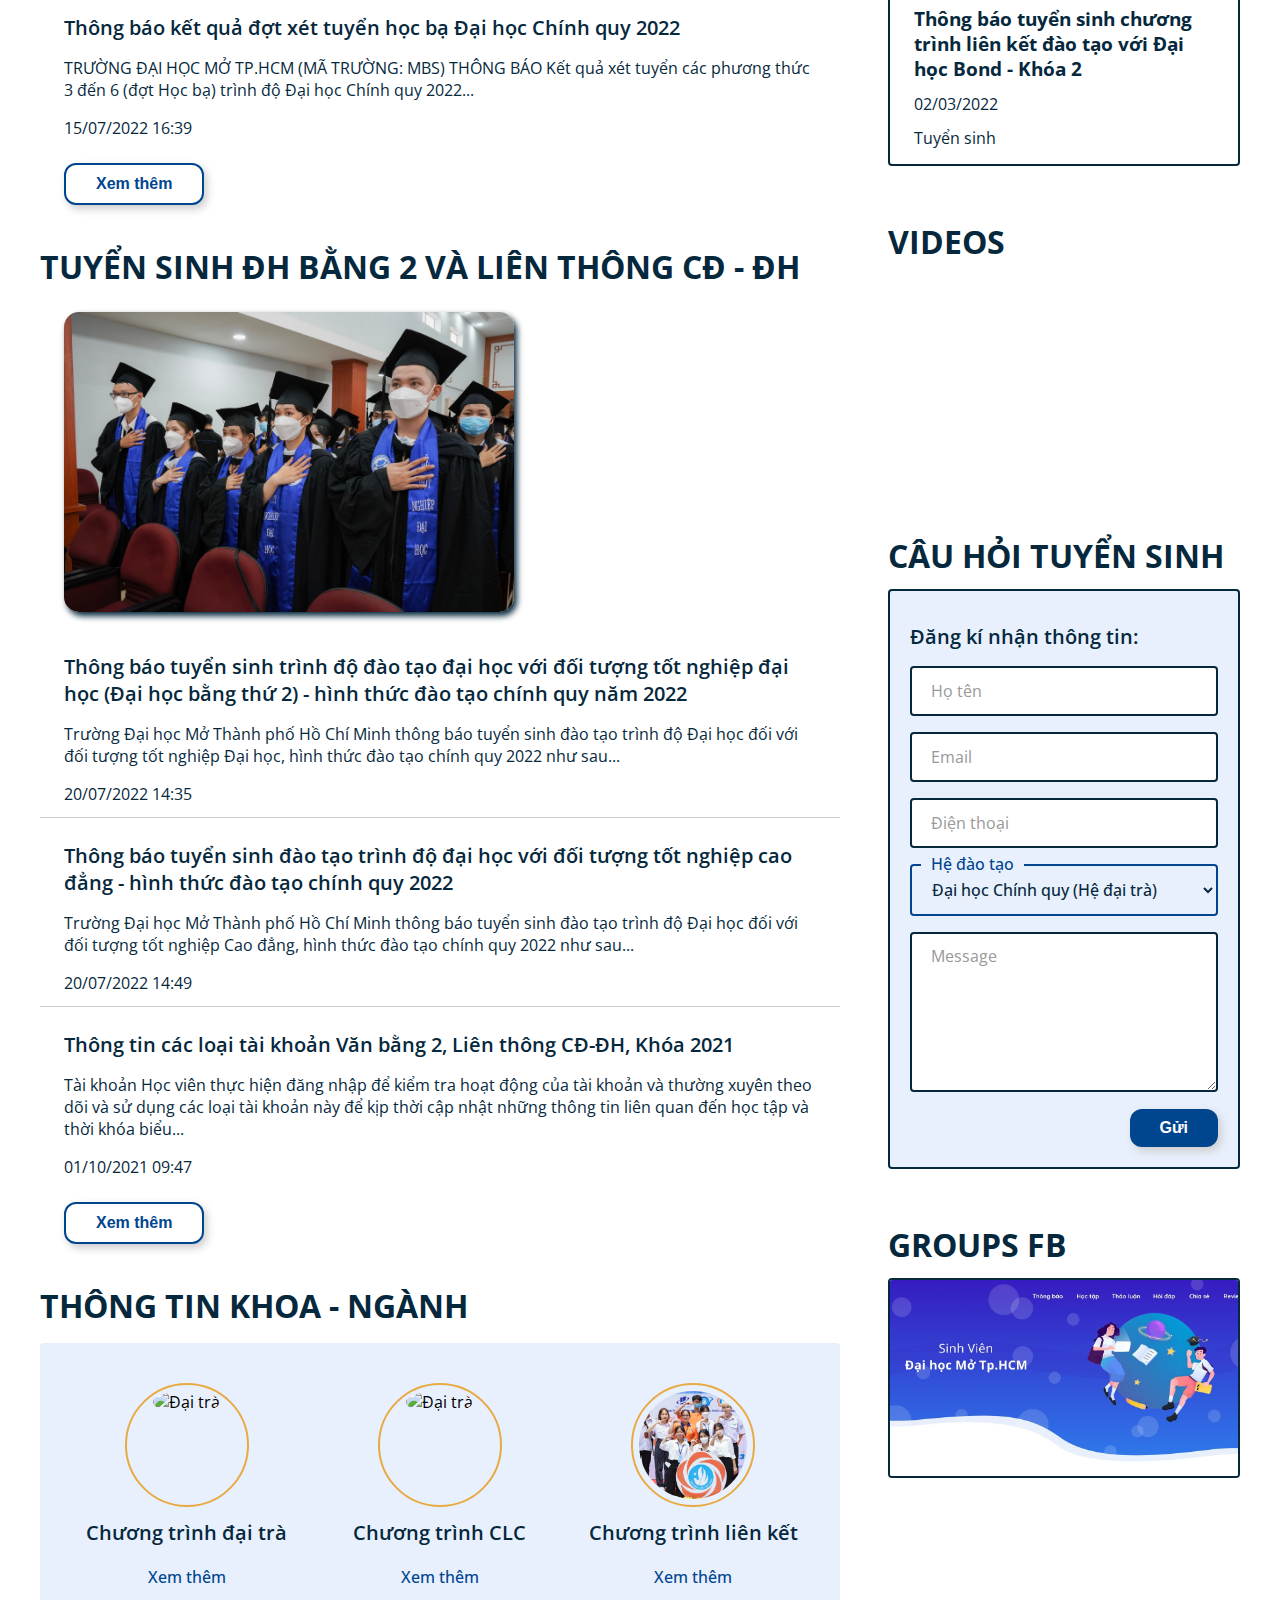
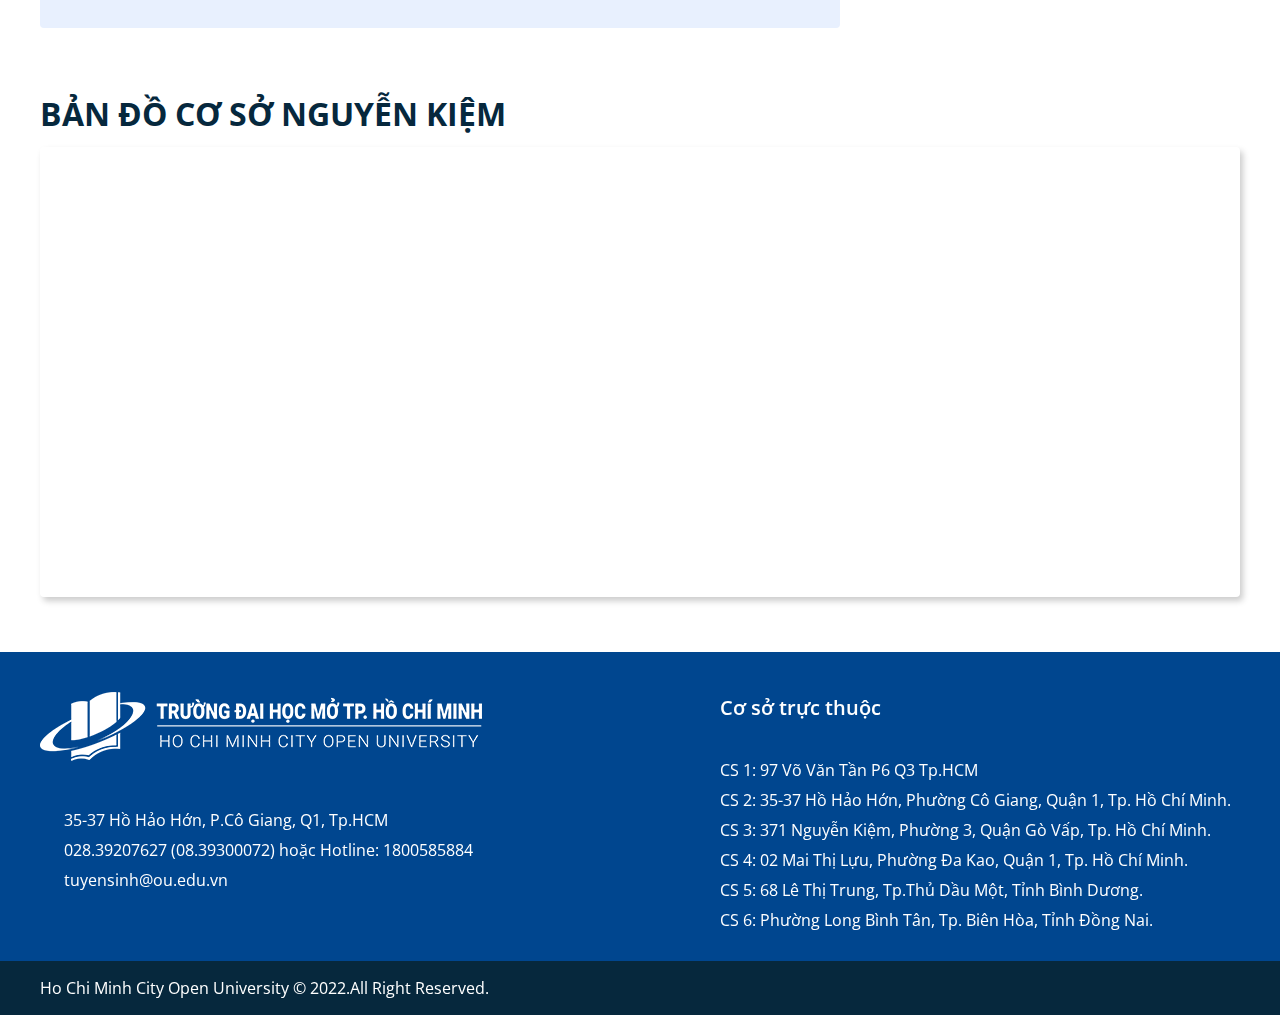
==== commit d1687adb: "ca-update" ====
--- a/index.html
+++ b/index.html
@@ -6,13 +6,16 @@
     <meta name="viewport" content="width=device-width, initial-scale=1.0">
     <meta
         property = "og:image"
-        content="https://thituyensinh.ican.vn/wp-content/uploads/2021/02/truong-dai-hoc-mo-tphcm-tuyen-dung-giang-vien-trinh-do-tien-si-2019-docx-1572607376073.jpeg"
+        content="https://drive.google.com/file/d/1dF-bmTaI02ek1rMkcWXi-mj1EMUiBEwo/view"
     >
     <link rel="preconnect" href="https://fonts.googleapis.com">
     <link rel="preconnect" href="https://fonts.gstatic.com" crossorigin>
     <link href="https://fonts.googleapis.com/css2?family=Open+Sans:wght@300;400;500;600;700&display=swap" rel="stylesheet">
     <link rel="stylesheet" href="https://cdnjs.cloudflare.com/ajax/libs/font-awesome/6.1.1/css/all.min.css" integrity="sha512-KfkfwYDsLkIlwQp6LFnl8zNdLGxu9YAA1QvwINks4PhcElQSvqcyVLLD9aMhXd13uQjoXtEKNosOWaZqXgel0g==" crossorigin="anonymous" referrerpolicy="no-referrer" />
-    <link rel="stylesheet" href="./assets/Style/base.css">
+    <link rel="stylesheet" href="./assets/Style/base.css"><link
+    rel="stylesheet"
+    href="https://cdnjs.cloudflare.com/ajax/libs/animate.css/4.1.1/animate.min.css"
+    />
     <link rel="stylesheet" href="./assets/Style/main.css">
     <link rel="stylesheet" href="./assets/Style/responsive.css">
     <link rel="shortcut icon" href="./assets/Images/logo_mau.ico">
@@ -69,7 +72,7 @@
             <div class="attraction__infor">
                 <ul class="attaction__list">
                     <li class="attraction__item">
-                        <a href="#">
+                        <a href="#" class=" wow animated__ animate__zoomIn">
                             <h3 class="attraction__icon">
                                 <i class="fa-solid fa-envelope-open-text"></i>
                             </h3>
@@ -78,28 +81,28 @@
                         </a>
                     </li>
                     <li class="attraction__item">
-                        <a href="#">
+                        <a href="#" class=" wow animated__ animate__zoomIn">
                             <h3 class="attraction__icon"><i class="fa-solid fa-question"></i></h3>
                             <h3 class="attraction__title">VÌ SAO CHỌN OU ? </h3>
                             <p class="attraction__desc">Lý do bạn nên chọn trường Đại học Mở Thành phố Hồ Chí Minh (HCMC-OU) trong 4 năm tuyệt vời thời sinh viên!</p>
                         </a>
                     </li>
                     <li class="attraction__item">
-                        <a href="#">
+                        <a href="#" class=" wow animated__ animate__zoomIn">
                             <h3 class="attraction__icon"><i class="fa-solid fa-info"></i></h3>
                             <h3 class="attraction__title">TỔNG QUAN VỀ OU </h3>
                             <p class="attraction__desc">Được thành lập vào năm 1990 và trở thành trường đại học công lập từ năm 2006...</p>
                         </a>
                     </li>
                     <li class="attraction__item">
-                        <a href="#">
+                        <a href="#" class=" wow animated__ animate__zoomIn">
                             <h3 class="attraction__icon"><i class="fa-solid fa-comments"></i></h3>
                             <h3 class="attraction__title">CÂU HỎI THƯỜNG GẶP </h3>
                             <p class="attraction__desc">Giải đáp thắc mắc cho sinh viên với những câu hỏi thường gặp</p>
                         </a>
                     </li>
-                    <li class="attraction__item">
-                        <a href="#">
+                    <li class="attraction__item wow">
+                        <a href="#" class="wow animated__ animate__zoomIn">
                             <h3 class="attraction__icon"><i class="fa-solid fa-file-lines"></i></h3>
                             <h3 class="attraction__title">TRẮC NGHIỆM NGHỀ NGHIỆP </h3>
                             <p class="attraction__desc">Bằng các trắc nghiệm về tính cách, sở thích, bạn có thể định hướng được những nghề nghiệp phù hợp với tương lai.</p>
@@ -115,7 +118,7 @@
                 <div class="program1 program main-section">
                     <h2 class="program__heading title-1">TUYỂN SINH ĐẠI HỌC CHÍNH QUY</h2>
                     <div class="program__thumnail">
-                        <img src="./assets/Images/SV4.jpg" alt="dai hoc chinh quy" class="program__image">
+                        <img src="./assets/Images/SV4.jpg" alt="dai hoc chinh quy" class="program__image wow animated__ animate__slideInRight">
                     </div>
                     <ul class="program__notifications">
                         <li class="notification">
@@ -201,7 +204,7 @@
                 <div class="program2 program main-section">
                     <h2 class="program__heading title-1">TUYỂN SINH ĐH BẰNG 2 VÀ LIÊN THÔNG CĐ - ĐH</h2>
                     <div class="program__thumnail">
-                        <img src="./assets/Images/SV6.jpg" alt="dai hoc chinh quy" class="program__image">
+                        <img src="./assets/Images/SV6.jpg" alt="dai hoc chinh quy" class="program__image wow animated__ animate__slideInRight">
                     </div>
                     <ul class="program__notifications">
                         <li class="notification">
@@ -255,7 +258,7 @@
                     <h2 class="title-1">Thông tin Khoa - Ngành</h2>
                     <ul class="major-programs">
                         <li class="major-program">
-                            <div class="major-thumnail">
+                            <div class="major-thumnail wow animated__ animate__rotateIn">
                                 <img src="./assets/Images/SV2.jpg" alt="Đại trà">
                             </div>
                             <div class="major-title title-2">
@@ -264,7 +267,7 @@
                             <a href="#" class="see-more">Xem thêm</a>
                         </li>
                         <li class="major-program">
-                            <div class="major-thumnail"> 
+                            <div class="major-thumnail wow animated__ animate__rotateIn"> 
                                 <img src="./assets/Images/SV3.jpg" alt="Đại trà">
                             </div>
                             <div class="major-title title-2">
@@ -273,7 +276,7 @@
                             <a href="#" class="see-more">Xem thêm</a>
                         </li>
                         <li class="major-program">
-                            <div class="major-thumnail">
+                            <div class="major-thumnail wow animated__ animate__rotateIn">
                                 <img src="./assets/Images/SV1.jpg" alt="Đại trà">
                             </div>
                             <div class="major-title title-2">
@@ -443,9 +446,10 @@
             <div></div>
             <div></div>
             <div></div>
-          </div>
+        </div>
     </div>
     <script src="./assets/JS/base.js"></script>
     <script src="./assets/JS/main.js"></script>
+    <script src="https://cdnjs.cloudflare.com/ajax/libs/wow/1.1.2/wow.min.js" integrity="sha512-Eak/29OTpb36LLo2r47IpVzPBLXnAMPAVypbSZiZ4Qkf8p/7S/XRG5xp7OKWPPYfJT6metI+IORkR5G8F900+g==" crossorigin="anonymous" referrerpolicy="no-referrer"></script>
 </body>
 </html>--- a/assets/Style/base.css
+++ b/assets/Style/base.css
@@ -1,11 +1,9 @@
 /* variable */
 
 :root {
-    /* --main-bg: #1363DF; */
     --main-bg: #00468f;
     --second-bg: #e8f0fe;
     --text-color: #06283D;
-    /* --main-yellow: #e8ab42c3; */
     --main-yellow: #e8aa42;
 }
 
@@ -200,7 +198,7 @@
 
 .underline::after {
     content: "";
-    background-image: linear-gradient(to right, #e8ab4277, var(--main-yellow), #e8ab4277);
+    background-image: linear-gradient(to right, transparent, var(--main-yellow), transparent);
     position: absolute;
     bottom: 0px;
     z-index: -1;
@@ -216,7 +214,7 @@
     left: 0;
     right: 0;
     bottom: 0;
-    background-color: #fff;
+    /* background-color: #fff; */
     z-index: 15;
     display: flex;
     flex-direction: column;
@@ -227,18 +225,19 @@
     
 }
 .dots-loading {
-    margin-top: 20px;
+    /* margin-top: 20px; */
     display: flex;
     justify-content: center;
  }
  
  .dots-loading > div {
-    width: 2rem;
-    height: 2rem;
-    border-radius: 1rem;
+    width: 1.8rem;
+    height: 1.8rem;
+    border-radius: 50%;
     background-color: var(--text-color);
-    margin: 0 1rem;
+    margin: 0 0.8rem;
     animation: dotLoading 1.2s forwards infinite linear;
+    opacity: 0.8;
  }
  
  .dots-loading > div:nth-child(2) {
@@ -262,10 +261,9 @@
     }
  }
  .square-loading {
-    width: 120px;
-    height: 120px;
-    padding: 8px;
-    background-color: var(--main-bg);
+    width: 200px;
+    height: 200px;
+    /* background-color: var(--second-bg); */
     color: #fff;
     border-radius: 50%;
   }
@@ -284,6 +282,7 @@
     font-weight: 700;
     margin-top: 24px;
     text-transform: uppercase;
+    color: var(--text-color);
 }
 
 .title-2 {
@@ -302,6 +301,16 @@
 
     to {
         width: 100%;
+    }
+}
+
+@keyframes fadeIn {
+    from {
+        opacity: 0;
+    }
+
+    to {
+        opacity: 1;
     }
 }
 
--- a/assets/Style/main.css
+++ b/assets/Style/main.css
@@ -329,7 +329,7 @@
 .major-item {
     margin-left: 8px;
     transition: 0.25s ease;
-    display: flex;
+    /* display: flex; */
     padding: 8px;
 }
 
@@ -350,5 +350,127 @@
     margin-top:97px;
 }
 
-
-
+.modal {
+    position:fixed;
+    top: 0;
+    left: 0;
+    right: 0;
+    bottom: 0;
+    z-index: 20;
+    display: flex;
+    justify-content: center;
+    align-items: center;
+    background-color: rgba(0, 0, 0, 0.8);
+    font-size: 1.6rem;
+    line-height: 1.5;
+    color: var(--text-color);
+    display: none;
+    transition: 0.3s ease;
+    animation: fadeIn 0.3s ease;
+}
+
+.modal .video {
+    width: 500px;
+    margin: 0 auto;
+    height: 240px;
+}
+
+.code span {
+    color: var(--main-yellow);
+}
+
+.modal h3 {
+    margin-top: 8px;
+}
+
+.modal span {
+    font-weight:600;
+}
+
+.modal-container {
+    max-width: 800px;
+    background-color: #fff;
+    padding: 24px 40px;
+    position: relative;
+    border-radius: 1.6rem;
+}
+
+.close-modal {
+    position: absolute;
+    top: 20px;
+    right: 40px;
+}
+
+.modal .title {
+    font-size: 2rem;
+    text-align: center;
+    margin: 16px;
+}
+
+/* * Trang 4 */
+.topic {
+    flex: 1;
+}
+.topic-list {
+    margin-top: 24px;
+}
+.topic-item {
+    margin-top: 24px;
+}
+
+.topic-item>h3 {
+    font-weight: 600;
+    font-size: 2.4rem;
+}
+
+.article-list {
+    display: flex;
+    flex-wrap: wrap;
+}
+
+.article-item {
+    width: 33.333%;
+    padding: 8px;
+    cursor: pointer;    
+    
+}
+
+.article-item:hover >div {
+    box-shadow: 0 4px 16px #ccc;
+    background-color: #EEEEEE;
+}
+
+.article-item:hover img {
+    transform: scale(1.05);
+}
+
+.article-item>div {
+    border-radius: 8px;
+    overflow: hidden;
+    padding: 16px;
+    transition: 0.25s ease;
+}
+
+.article-thumnail {
+    border-radius: 8px;
+    overflow: hidden;
+}
+
+.article-thumnail img {
+    border-radius: 8px;
+    width: 100%;
+    height: 200px;
+    object-fit: cover;
+    transition: 0.25s ease;
+}
+
+.article-time {
+    margin-top: 12px;
+}
+
+.article-title {
+    margin-top: 16px;
+    font-size: 1.8rem;
+    font-weight: 600;
+}
+
--- a/assets/Style/responsive.css
+++ b/assets/Style/responsive.css
@@ -177,6 +177,13 @@
         left: -20px;
         box-shadow: 10px 10px 0 0 #fff;
     }
-    
+    /* trang 4 */
+    .article-list {
+        flex-direction: column;
+    }
+    .article-item {
+        width: 100%;
+        text-align: center;
+    }
 }
 
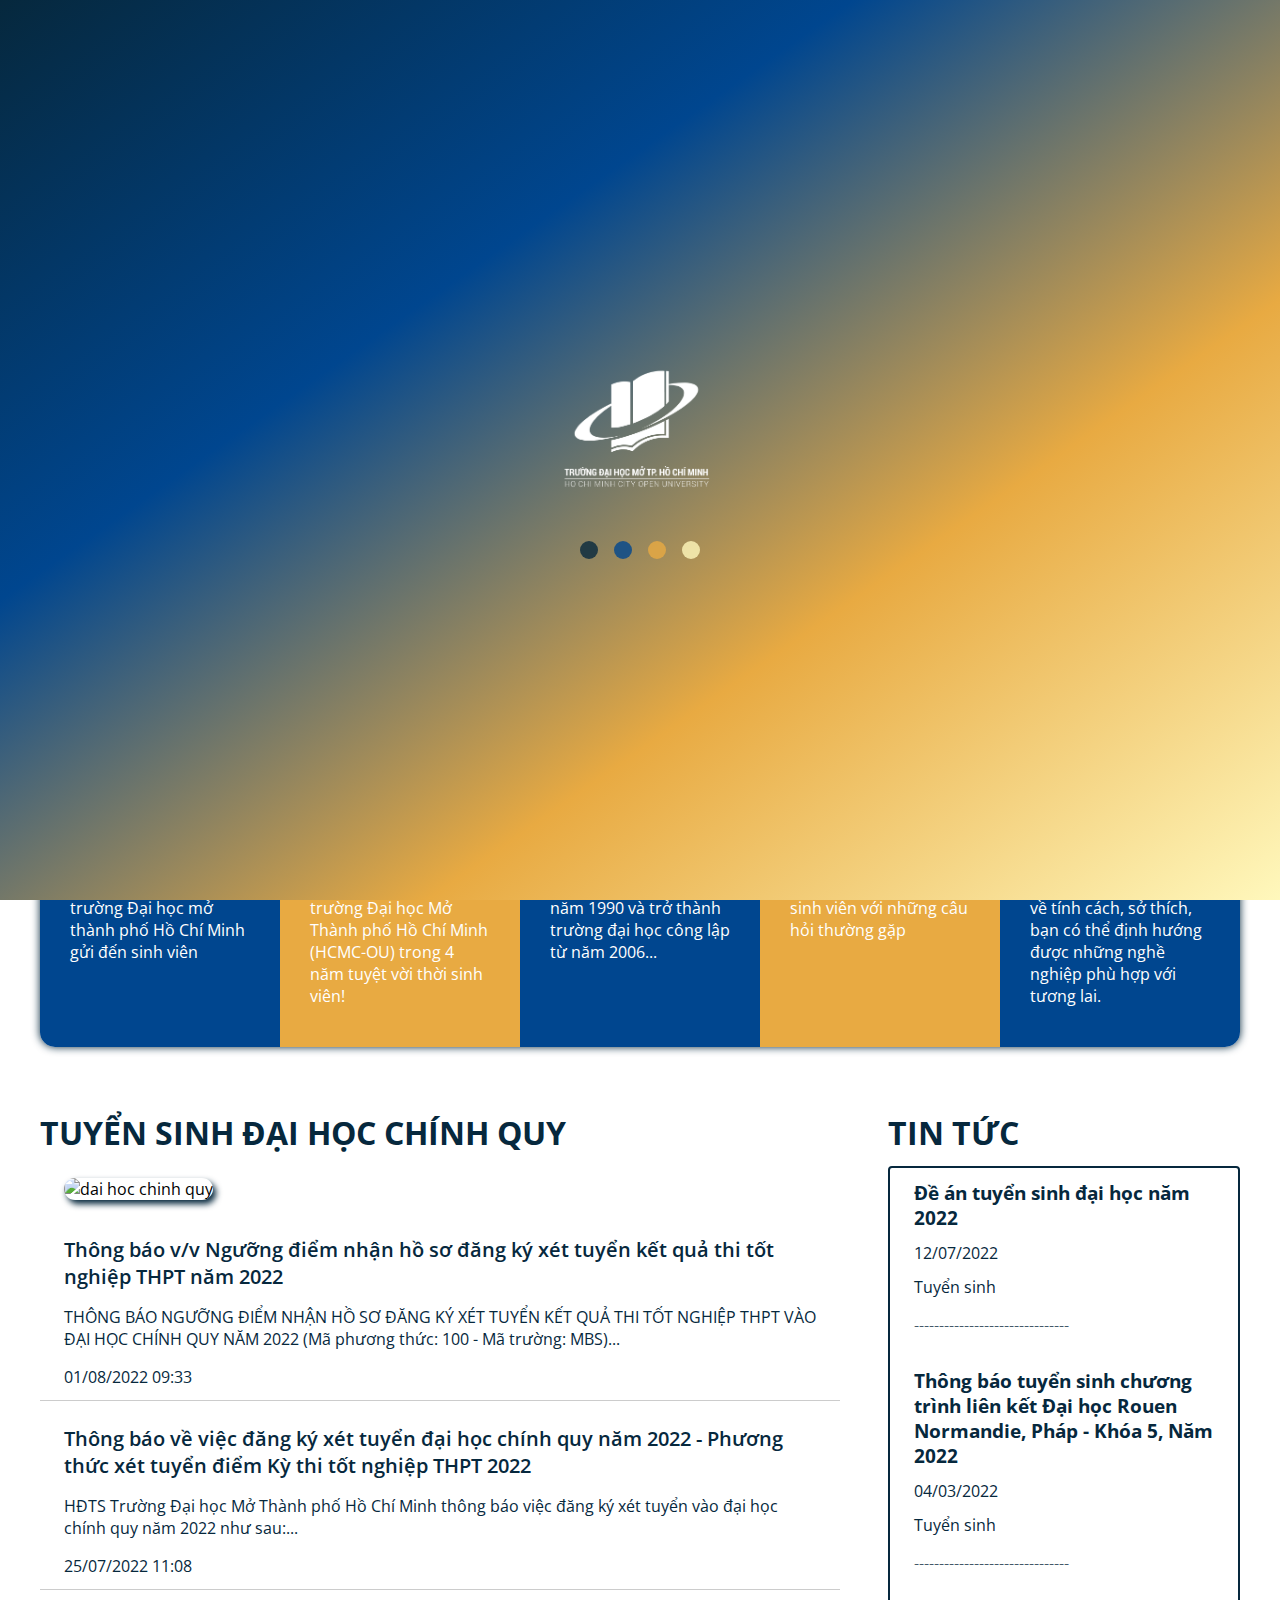
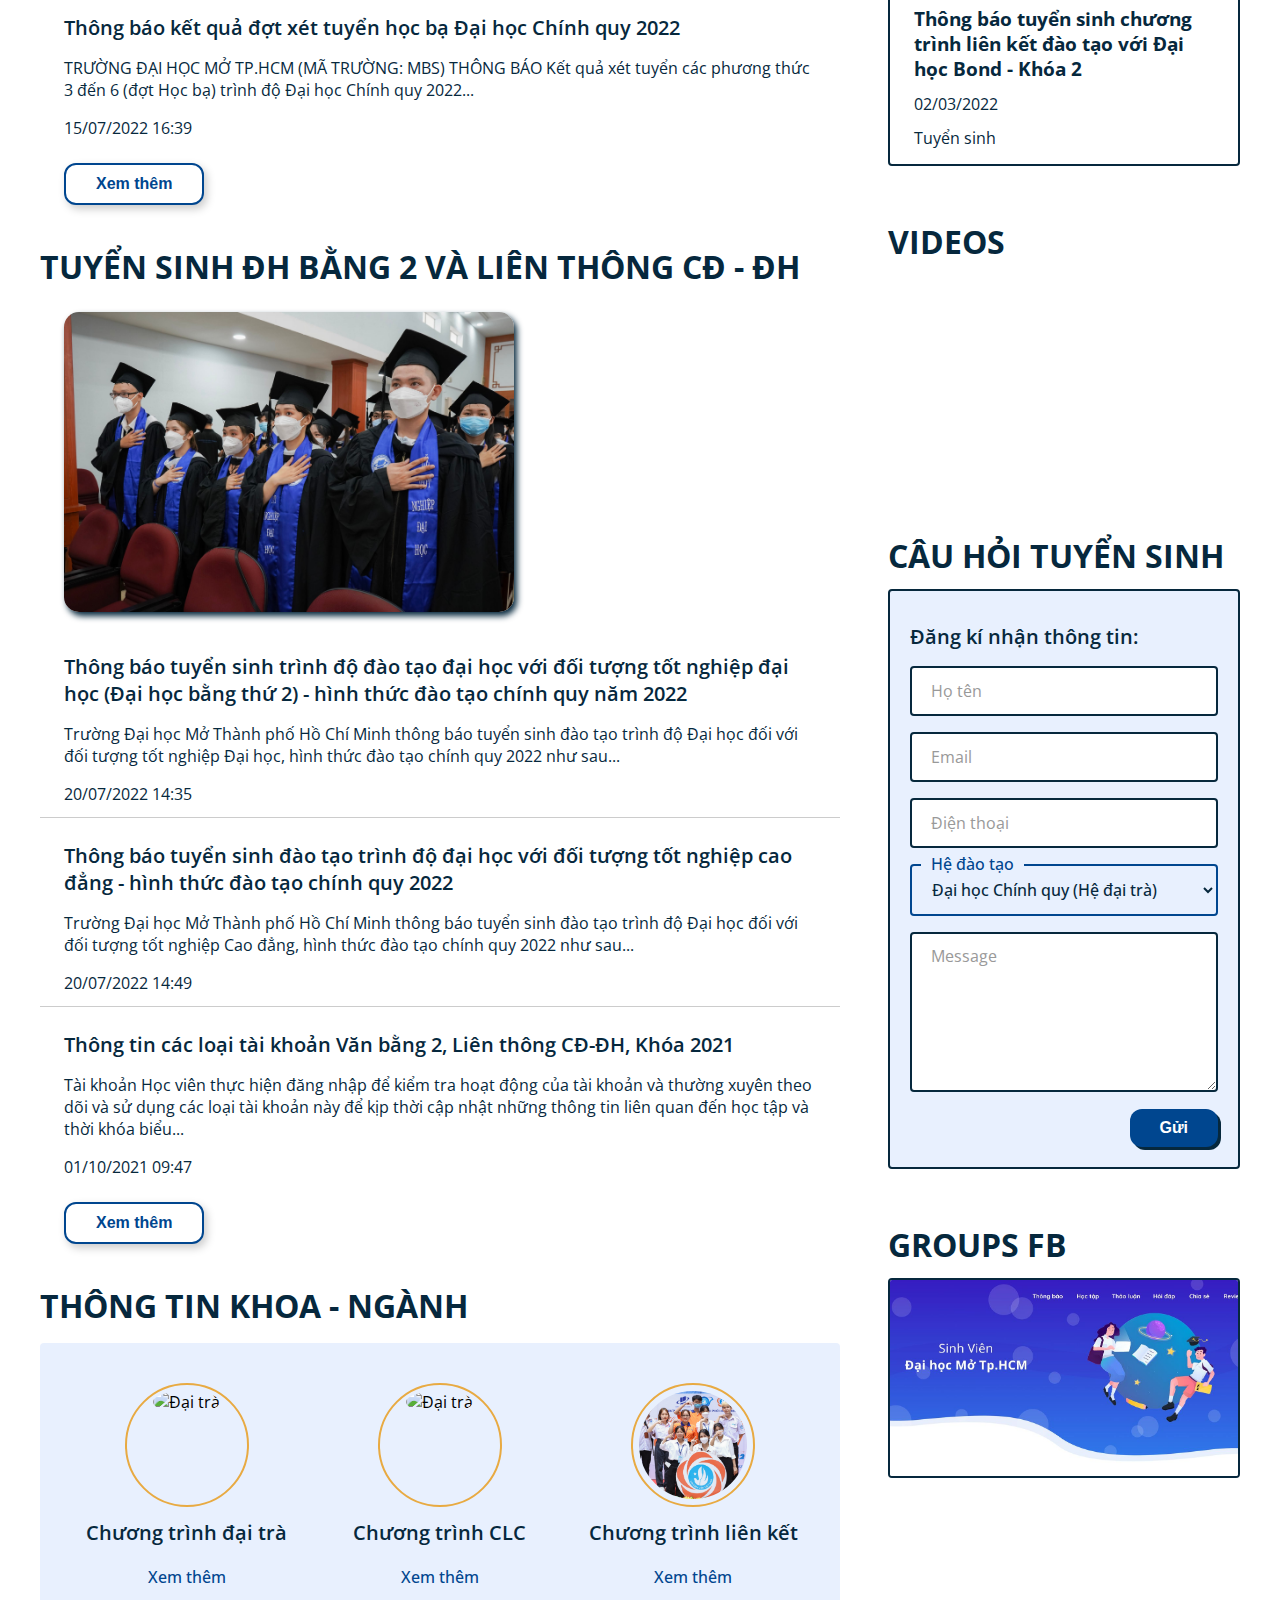
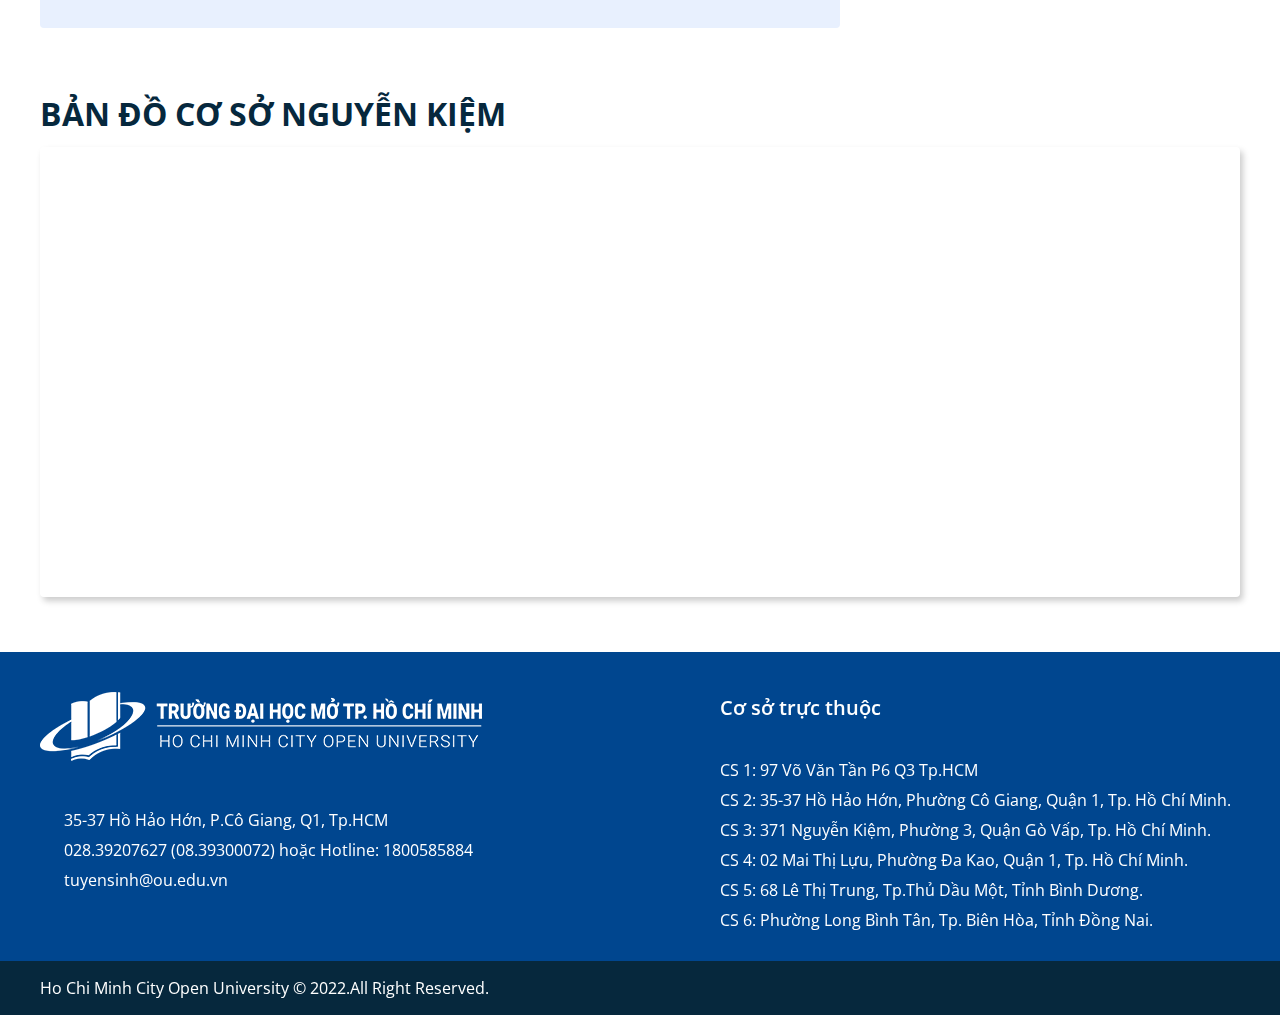
==== commit cab87384: "ca-update" ====
--- a/index.html
+++ b/index.html
@@ -30,16 +30,18 @@
             <ul class="nav__list">
                 <li class="nav__item"><a href="#" class="nav__item-link underline">Trang chủ</a></li>
                 <li class="nav__item"><a href="./major-infor.html" class="nav__item-link">Khoa Ngành</a></li>
-                <li class="nav__item"><a href="#" class="nav__item-link">Thông tin tuyển sinh</a></li>
+                <li class="nav__item"><a href="./Thongtinxettuyen.html" class="nav__item-link">Thông tin tuyển sinh</a></li>
                 <li class="nav__item"><a href="./more-infor.html" class="nav__item-link">Tra cứu</a></li>
             </ul>
         </div>
         <div class="header__search">
             <div class="search">
-                <input type="text" class="search__input" placeholder="Tìm kiếm...">
+                <input type="text" class="search__input" placeholder="Tìm kiếm ..." >
                 <div class="search__icon">
                     <i class="fa-solid fa-magnifying-glass"></i>
                 </div>
+                <ul class="suggestions">
+                </ul>
             </div>
         </div>
     </header>
@@ -380,6 +382,17 @@
                         </div>
                         <button class="primary submit">Gửi</button>
                     </div>
+                    <div class="form-message-list">
+                        <div class="form-message">
+                            <div class="message-icon">
+                                <i class="fa-solid fa-circle-check"></i>
+                                <!-- <i class="fa-solid fa-circle-exclamation"></i> -->
+                            </div>
+                            <div class="message-text">
+                                
+                            </div>
+                        </div>
+                    </div>
                 </div>
                 <div class="fan-page side-section">
                     <h3 class="video__title title-1">GROUPS FB</h3>
--- a/assets/Style/base.css
+++ b/assets/Style/base.css
@@ -23,8 +23,6 @@
 
 body {
     font-size: 1.6rem;
-    /* overflow: hidden; */
-    /* width: 100vw; */
 }
 
 a {
@@ -61,6 +59,12 @@
 button.primary {
     background-color: var(--main-bg);
     color: #fff;
+    box-shadow: var(--text-color) 3px 3px 0;
+}
+
+button.primary:active {
+    transform: translate(3px, 3px);
+    box-shadow: var(--text-color) 0 0 0;
 }
 
 button.primary:hover {
@@ -157,37 +161,6 @@
 
 button.swipe-btn {
     display: none;
-}
-button.swipe-left-btn {
-    position: fixed;
-    top: 50%;
-    transform: translateY(-50%);
-    z-index: 12;
-    background-color: var(--main-yellow);
-    padding: 24px 6px;
-    opacity: 0.3;
-    transition: 0.2s ease;
-    box-shadow: none;
-    border-radius: 12px 0 0 12px;
-    right: 0;
-}
-.swipe-right-btn {
-    position: fixed;
-    top: 50%;
-    transform: translateY(-50%);
-    z-index: 12;
-    background-color: var(--main-yellow);
-    padding: 24px 6px;
-    opacity: 0.3;
-    transition: 0.2s ease;
-    box-shadow: none;
-    left: 0;
-    border-radius: 12px 0 0 12px;
-    transform: scaleX(-1);
-}
-
-button.swipe-left-btn:hover {
-    opacity: 1
 }
 /* underline */
 
@@ -414,6 +387,10 @@
     z-index: 1;
 }
 
+.nav__item-link:hover {
+    color: #fff;
+}
+
 
 .nav__item-link::after {
     content: "";
@@ -437,25 +414,30 @@
 }
 
 .search {
-    border-radius: 15px;
-    overflow: hidden;
-    display: flex;
+    border-radius: 8px;
+    /* overflow: hidden; */
+    display: flex;
+    flex: 1;
+    position: relative;
 }
 
 .search__input {
-    max-width: 220px;
+    width: 240px;
     padding: 6px 20px;
     font-size: 1.4rem;
     outline: none;
     border: none;
     font-family: 'Open Sans', sans-serif;
+    border-radius: 8px 0 0 8px;
     color: var(--text-color);
 }
 
+
 .search__icon {
-    padding: 6px 12px 6px 8px;
+    padding: 6px 16px;
     background-color: var(--main-yellow);
     cursor: pointer;
+    border-radius: 0 8px 8px 0;
 }
 
 .fa-magnifying-glass:before, .fa-search:before {
@@ -464,6 +446,35 @@
     font-size: 1.6rem;
     position: relative;
     top: 1px;
+}
+
+.suggestions {
+    position: absolute;
+    top: 100%;
+    left: 0;
+    width: 100%;
+    z-index: 15;
+    background-color: #fff;
+    margin-top: 4px;
+    border-radius: 4px;
+    color: var(--text-color);
+    padding: 8px;
+    box-shadow: 3px 3px 8px #333;
+    display: none;
+}
+
+.suggest-item {
+    padding: 8px 16px;
+    /* transition: 0.25s ease; */
+    border-radius: 8px;
+}
+
+.suggest-item:hover {
+    font-weight: 500;
+
+}
+
+.suggest-item+.suggest-item {
 }
 
 /* slider */
@@ -564,6 +575,7 @@
     margin-top: 54px;
 }
 
+
 /* side infor */
 
 .side-infor {
@@ -572,20 +584,6 @@
     transition: all 0.3s ease;
 }
 
-.side-infor.fixed {
-    display: block;
-    position: fixed;
-    top: 0;
-    left: 0;
-    right: 0;
-    bottom: 0;
-    z-index: 10;
-    background-color: #fff;
-    width: 100%;
-    height: auto;
-    padding: 20px;
-    overflow: scroll;
-}
 
 .heading-on-mobile {
     display: none;
@@ -722,6 +720,62 @@
     resize: vertical;
 }
 
+.form-message {
+    position: fixed;
+    top: 84px;
+    right: 20px;
+    display: flex;
+    align-items: stretch;
+    border-radius: 6px;
+    width: 360px;
+    overflow: hidden;
+    border: 1px solid ;
+    font-size: 1.4rem;
+    transform: translateX(400px);
+    transition: 0.3s ease;
+    opacity: 0;
+}
+.message-show {
+    transform: translateX(0);
+    opacity: 1;
+}
+.form-message.success {
+    background-color: #eaf7ee;
+    border-color: #3fbf62;
+}
+
+.form-message.fail {
+    background-color: #fcede9;
+    border-color: #ea4e2c;
+}
+
+.form-message.success .message-icon {
+    color: #3fbf62;
+    border-color: #3fbf62;
+}
+
+.form-message.fail .message-icon {
+    color: #ea4e2c;
+    border-color: #ea4e2c;
+}
+
+.message-icon {
+    border-left: 4px solid;
+    padding: 0 10px;
+    display: flex;
+    align-items: center;
+    font-size: 2rem;
+}
+
+.message-text {
+    flex: 1;
+    padding: 20px 10px;
+}
+
+.message-text>h3 {
+    margin-bottom: 4px;
+}
+
 /* footer */
 
 footer {
--- a/assets/Style/main.css
+++ b/assets/Style/main.css
@@ -233,7 +233,7 @@
     bottom: 0;
     box-shadow: 15px 15px 0 0 #fff;
 }
-
+/* faculty */
 .faculty {
 }
 
@@ -257,8 +257,20 @@
 .faculty-item {
     display: flex;
     border: 2px solid var(--main-yellow);
-    border-radius: 4px;
-    overflow: hidden;
+    border-radius: 16px;
+    overflow: hidden;   
+    box-shadow: 3px 4px 0px #333;
+    margin-right: 16px;
+    margin-bottom: 16px;
+    transition: 0.25s ease;
+}
+
+.faculty-item:hover {
+    box-shadow: 3px 4px 8px #333;
+}
+
+.faculty-item:hover img {
+    transform: scale(1.04);
 }
 
 .faculty-item.vertical {
@@ -297,10 +309,6 @@
     transition: all .2s ease-in-out;
 }
 
-.faculty-thumnail img:hover {
-    transform: scale(1.04);
-}
-
 .faculty-detail {
     padding: 12px 24px;
     flex: 1;
@@ -349,6 +357,8 @@
 .side-infor-faculty {
     margin-top:97px;
 }
+
+/* modal */
 
 .modal {
     position:fixed;
@@ -357,6 +367,7 @@
     right: 0;
     bottom: 0;
     z-index: 20;
+    overflow: scroll;
     display: flex;
     justify-content: center;
     align-items: center;
@@ -415,12 +426,32 @@
     margin-top: 24px;
 }
 .topic-item {
-    margin-top: 24px;
+    margin-top: 32px;
 }
 
 .topic-item>h3 {
     font-weight: 600;
     font-size: 2.4rem;
+    position: relative;
+    text-align: center;
+}
+
+.topic-item>h3>span {
+    display: inline-block;
+    padding: 4px 12px;
+    background-color: #fff;
+}
+
+.topic-item>h3::after {
+    content: "";
+    position: absolute;
+    height: 1px;
+    top: calc(50% + 4px);
+    left: 0;
+    transform: translateY(-50%);
+    background-color: #ccc;
+    width: 100%;
+    z-index: -1;
 }
 
 .article-list {
@@ -472,5 +503,4 @@
     margin-top: 16px;
     font-size: 1.8rem;
     font-weight: 600;
-}
-
+}--- a/assets/Style/responsive.css
+++ b/assets/Style/responsive.css
@@ -57,6 +57,13 @@
         width: 6px;
         height: 6px;
     }
+    .form-message {
+        top: 4px;
+        left: 4px;
+        right: 4px;
+    }
+
+/* trang 1 */
     .attraction__infor {
         margin: 30px 20px 0;
     }
@@ -129,15 +136,75 @@
         width: 100%;
         padding: 12px;
     }
+
+    .faculty-item.vertical {
+        margin: 0 8px;
+    }
     .facilities {
         margin-top: 8px;
     }
 
+
+    .side-infor {
+        position:fixed;
+        inset: 0;
+        display: block;
+        inset: 0;
+        left: 100%;
+        z-index: 10;
+        background-color: #fff;
+        width: 100%;
+        height: auto;
+        padding: 20px;
+        overflow: scroll;
+    }
+
+    .side-infor.fixed {
+        left: 0;
+    }
+
+        
     button.swipe-btn {
         display: block;
-    }
-    .side-infor {
-        display: none;
+        width: 30px;
+        transition: all 0.3s ease;
+
+    }
+    button.swipe-left-btn {
+        position: fixed;
+        top: 50%;
+        transform: translateY(-50%);
+        z-index: 12;
+        background-color: var(--main-yellow);
+        padding: 24px 6px;
+        opacity: 0.3;
+        transition: 0.2s ease;
+        box-shadow: none;
+        border-radius: 12px 0 0 12px;
+        right: 0;
+    }
+    .swipe-right-btn {
+        position: fixed;
+        top: 50%;
+        transform: translateY(-50%);
+        z-index: 12;
+        background-color: var(--main-yellow);
+        padding: 24px 6px;
+        opacity: 1;
+        transition: 0.2s ease;
+        box-shadow: none;
+        /* left: 0; */
+        right: calc(100% - 30px);
+        border-radius: 0 12px 12px 0;
+
+    }
+
+    .swipe-right-btn i {
+        transform: scaleX(-1);
+    }
+
+    button.swipe-left-btn:hover {
+        opacity: 1
     }
 
     .program-desc {
@@ -177,6 +244,20 @@
         left: -20px;
         box-shadow: 10px 10px 0 0 #fff;
     }
+
+    .modal-container {
+        width: 100%;
+        padding: 40px 16px 16px;
+        margin: 4px 8px;
+    }
+    .modal .video {
+        width: 100%;
+    }
+    .close-modal {
+        top: 4px;
+        right: 4px;
+        margin: 0;
+    }
     /* trang 4 */
     .article-list {
         flex-direction: column;
@@ -185,5 +266,8 @@
         width: 100%;
         text-align: center;
     }
+    .topic-item>h3 {
+        text-align: center;
+    }
 }
 
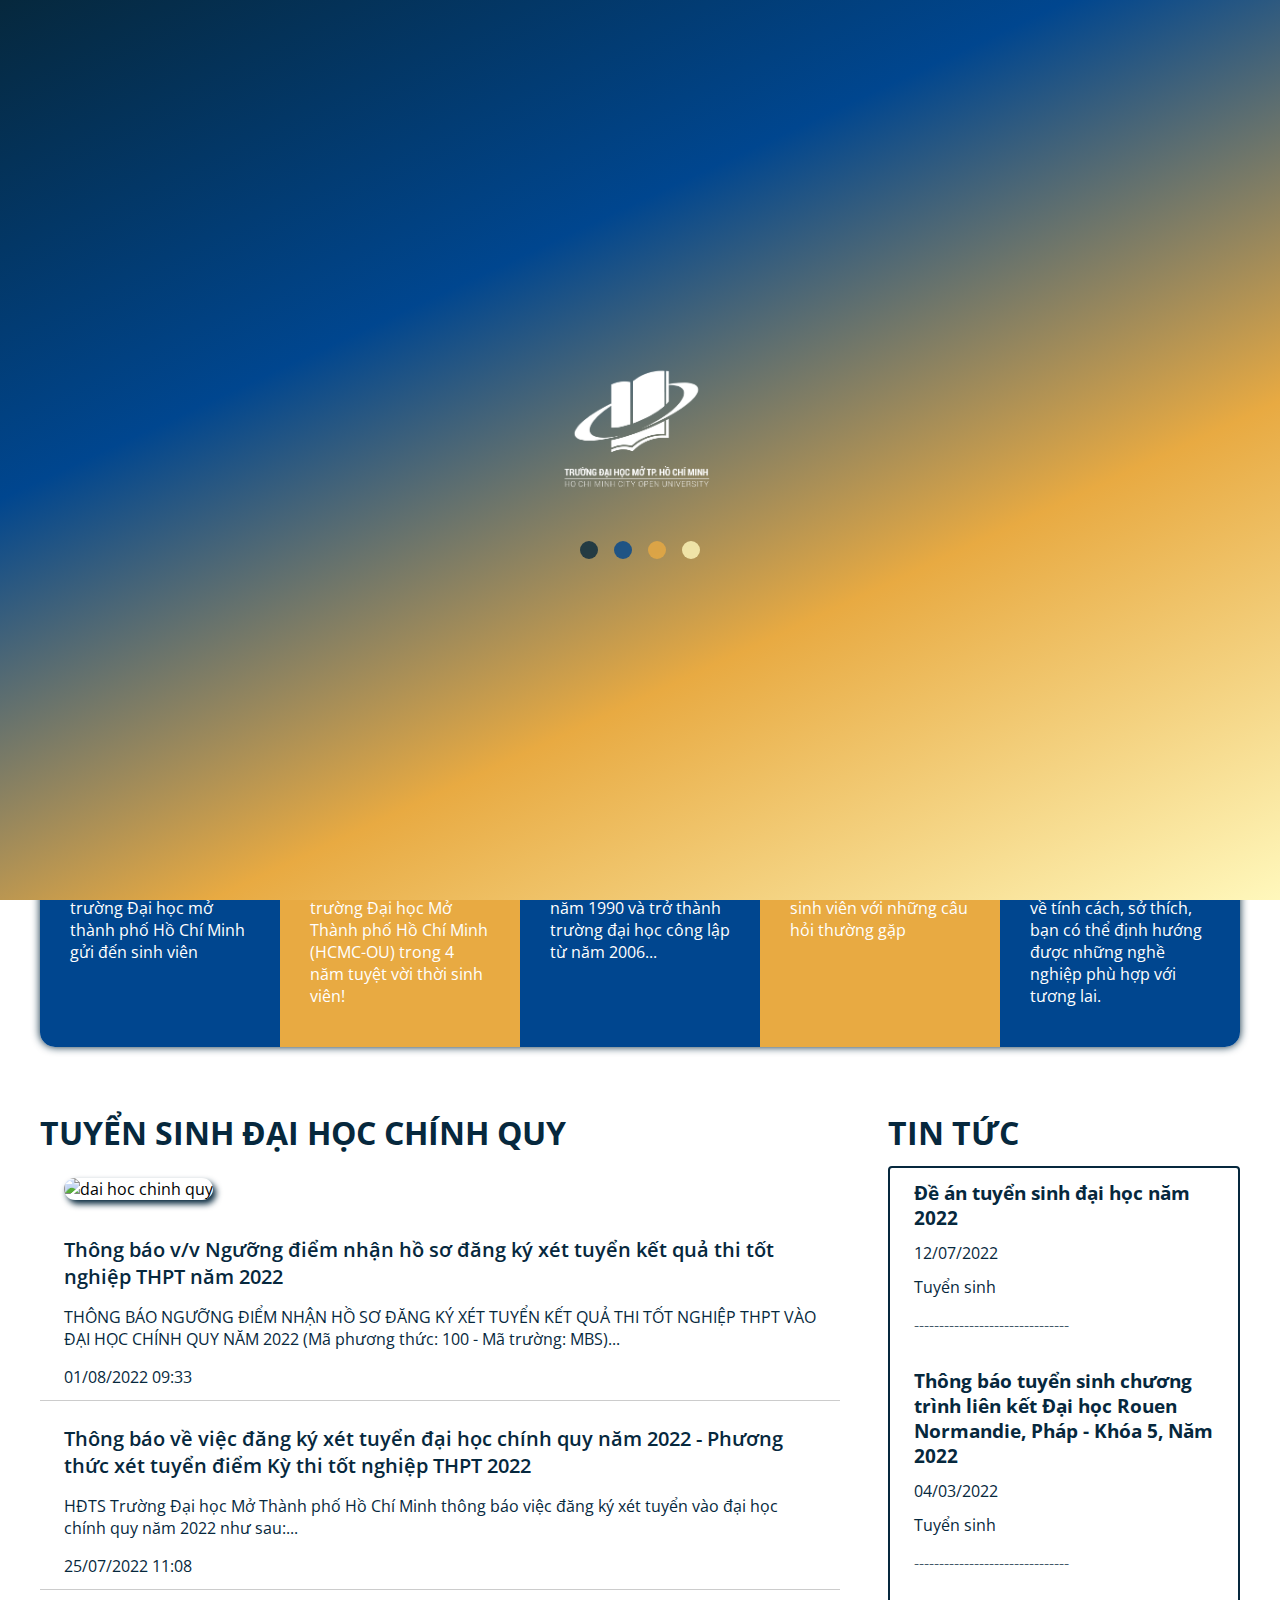
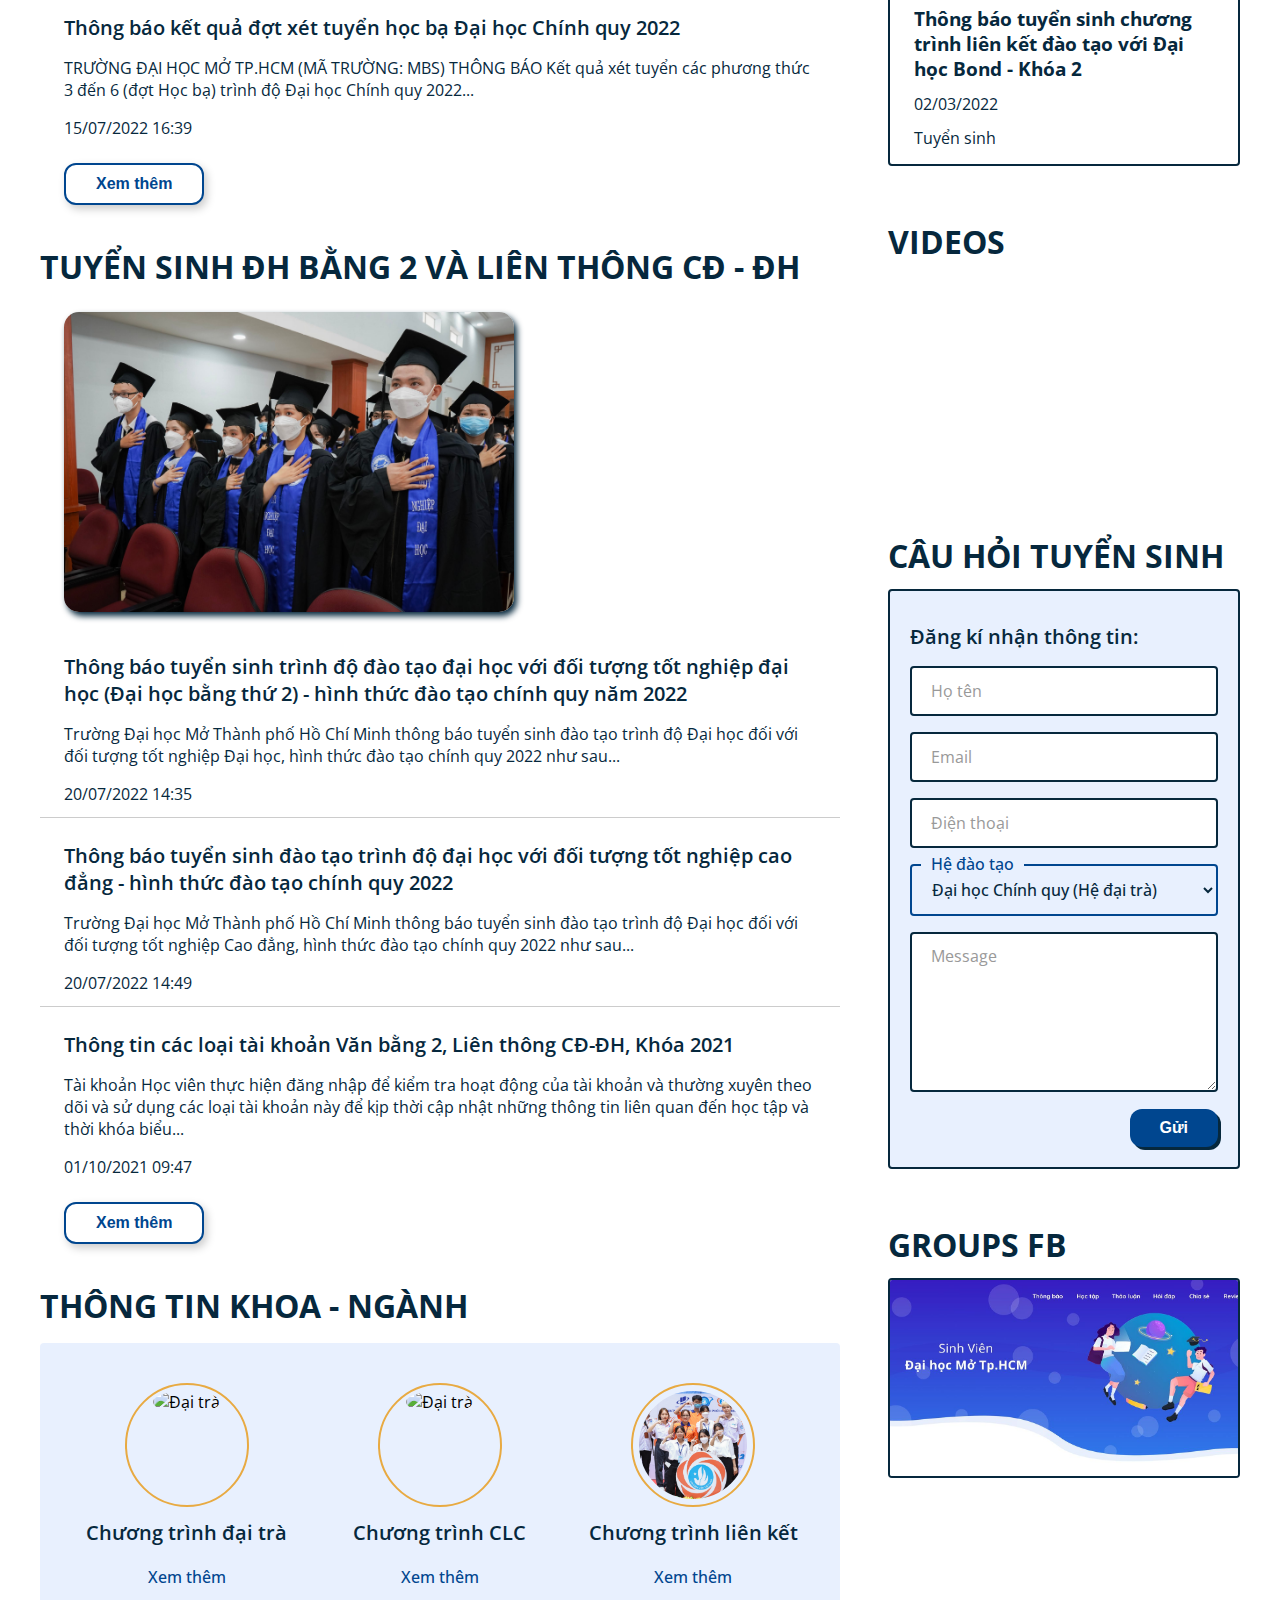
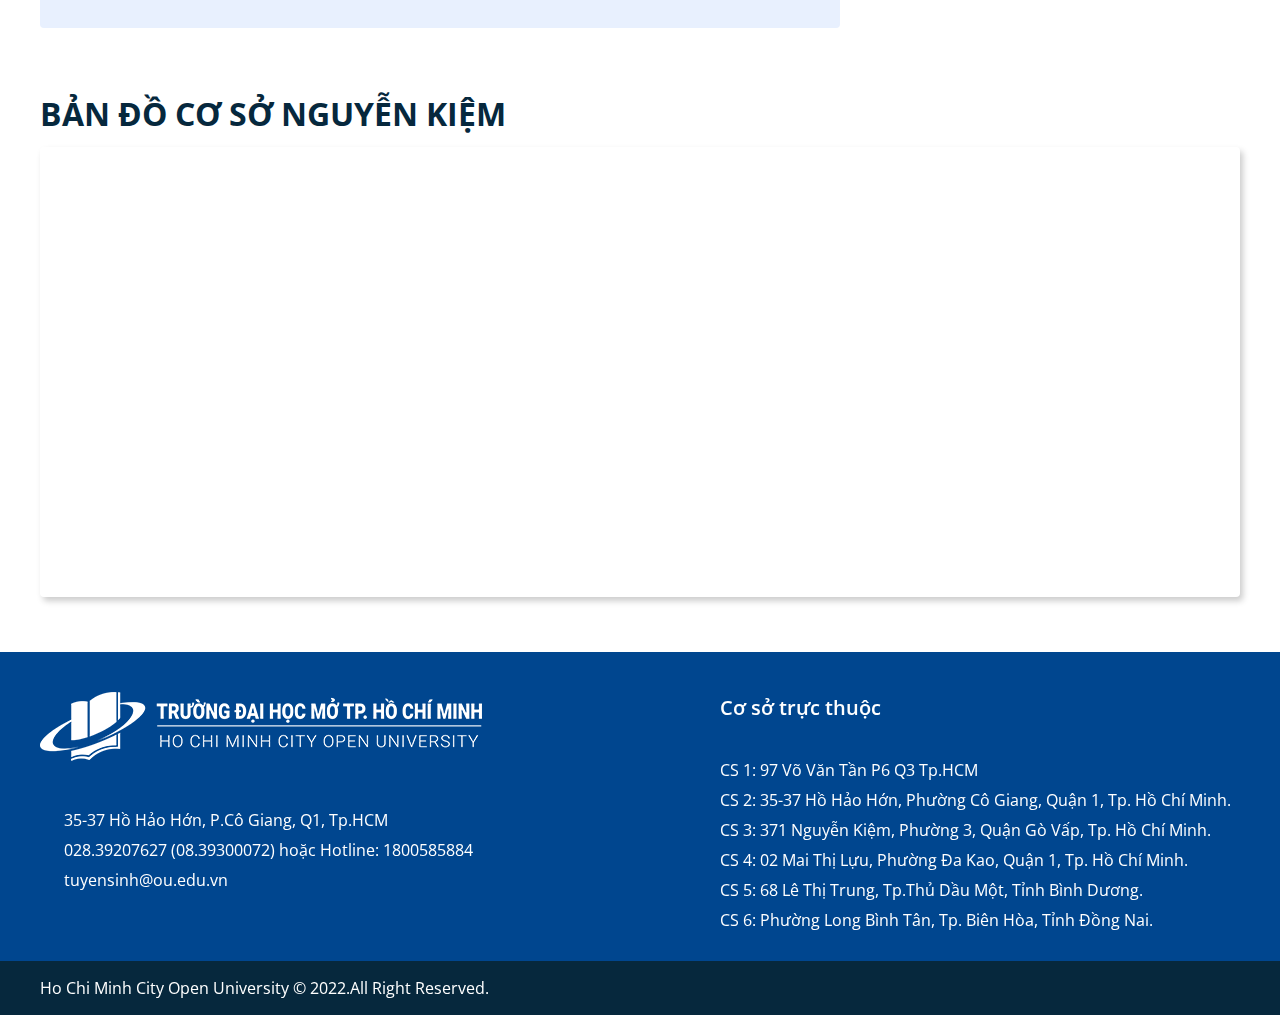
==== commit 8e7f4bca: "ca-update" ====
--- a/index.html
+++ b/index.html
@@ -6,7 +6,7 @@
     <meta name="viewport" content="width=device-width, initial-scale=1.0">
     <meta
         property = "og:image"
-        content="https://drive.google.com/file/d/1dF-bmTaI02ek1rMkcWXi-mj1EMUiBEwo/view"
+        content="https://linkpower.vn/storage/photos/dai-hoc-mo%CC%9B-tphcm-linkpower.png"
     >
     <link rel="preconnect" href="https://fonts.googleapis.com">
     <link rel="preconnect" href="https://fonts.gstatic.com" crossorigin>
@@ -26,12 +26,16 @@
         <div class="header__logo">
             <img src="./assets/Images/logo.png" alt="">
         </div>
+        <div class="menu-icon">
+            <i class="fa-solid fa-bars"></i>
+        </div>
         <div class="header__menu">
+            
             <ul class="nav__list">
                 <li class="nav__item"><a href="#" class="nav__item-link underline">Trang chủ</a></li>
                 <li class="nav__item"><a href="./major-infor.html" class="nav__item-link">Khoa Ngành</a></li>
                 <li class="nav__item"><a href="./Thongtinxettuyen.html" class="nav__item-link">Thông tin tuyển sinh</a></li>
-                <li class="nav__item"><a href="./more-infor.html" class="nav__item-link">Tra cứu</a></li>
+                <li class="nav__item"><a href="./more-infor.html" class="nav__item-link">Thông tin tham khảo</a></li>
             </ul>
         </div>
         <div class="header__search">
@@ -124,7 +128,7 @@
                     </div>
                     <ul class="program__notifications">
                         <li class="notification">
-                            <a href="#">
+                            <a href="./demo-article.html">
                                 <div class="noti__title">Thông báo v/v Ngưỡng điểm nhận hồ sơ đăng ký xét tuyển kết quả thi tốt nghiệp THPT năm 2022</div>
                                 <div class="noti__desc">
                                     <p>THÔNG BÁO NGƯỠNG ĐIỂM NHẬN HỒ SƠ ĐĂNG KÝ XÉT TUYỂN KẾT QUẢ THI TỐT NGHIỆP THPT VÀO ĐẠI HỌC CHÍNH QUY NĂM 2022 (Mã phương thức: 100 - Mã trường: MBS)...</p>
@@ -289,11 +293,13 @@
                     </ul>
                 </div>
             </div>
+
             <button class="swipe-left-btn swipe-btn"><i class="fa-solid fa-angles-left"></i></button>
             <div class="side-infor">
                 <div class="heading-on-mobile">
                     <h3 class="title-1">KHÁM PHÁ OU</h3>
                 </div>
+
                 <div class="news side-section">
                     <h3 class="news__title title-1">TIN TỨC</h3>
                     <ul class="news__list">
@@ -346,10 +352,12 @@
 
                     </ul>
                 </div>
+
                 <div class="video side-section">
                     <h3 class="video__title title-1">VIDEOS</h3>
                     <iframe width="350" height="200" src="https://www.youtube.com/embed/Us1okcXiHpA" title="Giới thiệu Trường ĐH Mở TP. Hồ Chí Minh" frameborder="0" allow="accelerometer; autoplay; clipboard-write; encrypted-media; gyroscope; picture-in-picture" allowfullscreen></iframe>
                 </div>
+
                 <div class="register-form side-section">
                     <h3 class="title-1 register-form__heading">CÂU HỎI TUYỂN SINH</h3>
                     <div class="register-form__input  form">
@@ -394,6 +402,7 @@
                         </div>
                     </div>
                 </div>
+                
                 <div class="fan-page side-section">
                     <h3 class="video__title title-1">GROUPS FB</h3>
                     <a href="https://www.facebook.com/groups/oumembers"><img src="./assets/Images/fanpage.jpg" alt="" class="fanpage-img"></a>
@@ -403,8 +412,9 @@
         <div class="container">
             <div class="map">
                 <h3 class="title-1">BẢN ĐỒ CƠ SỞ NGUYỄN KIỆM</h3>
-                <iframe src="https://www.google.com/maps/embed?pb=!1m18!1m12!1m3!1d3918.925119729195!2d106.6749189145894!3d10.817042392293967!2m3!1f0!2f0!3f0!3m2!1i1024!2i768!4f13.1!3m3!1m2!1s0x317528e1f241211f%3A0xc9ef195798144b1f!2zVHLGsOG7nW5nIMSQ4bqhaSBo4buNYyBN4bufIFRQLkhDTSAtIEPGoSBz4bufIDM!5e0!3m2!1svi!2s!4v1660059596862!5m2!1svi!2s" width="100%" height="450" style="border:0;" allowfullscreen="" loading="lazy" referrerpolicy="no-referrer-when-downgrade"></iframe></div>
-            </div>
+                <iframe src="https://www.google.com/maps/embed?pb=!1m18!1m12!1m3!1d3918.925119729195!2d106.6749189145894!3d10.817042392293967!2m3!1f0!2f0!3f0!3m2!1i1024!2i768!4f13.1!3m3!1m2!1s0x317528e1f241211f%3A0xc9ef195798144b1f!2zVHLGsOG7nW5nIMSQ4bqhaSBo4buNYyBN4bufIFRQLkhDTSAtIEPGoSBz4bufIDM!5e0!3m2!1svi!2s!4v1660059596862!5m2!1svi!2s" width="100%" height="450" style="border:0;" allowfullscreen="" loading="lazy" referrerpolicy="no-referrer-when-downgrade"></iframe>
+            </div>
+        </div>
         <button class="chat-btn"><i class="fa-brands fa-facebook-messenger"></i></button>
         <button class="to-top"><a href="#"><i class="fa-solid fa-circle-up"></i></a></button>
     </section>
@@ -461,8 +471,8 @@
             <div></div>
         </div>
     </div>
+    <script src="https://code.jquery.com/jquery-3.6.0.min.js" integrity="sha256-/xUj+3OJU5yExlq6GSYGSHk7tPXikynS7ogEvDej/m4=" crossorigin="anonymous"></script>
     <script src="./assets/JS/base.js"></script>
-    <script src="./assets/JS/main.js"></script>
     <script src="https://cdnjs.cloudflare.com/ajax/libs/wow/1.1.2/wow.min.js" integrity="sha512-Eak/29OTpb36LLo2r47IpVzPBLXnAMPAVypbSZiZ4Qkf8p/7S/XRG5xp7OKWPPYfJT6metI+IORkR5G8F900+g==" crossorigin="anonymous" referrerpolicy="no-referrer"></script>
 </body>
 </html>--- a/assets/Style/base.css
+++ b/assets/Style/base.css
@@ -100,6 +100,11 @@
 button.submit {
     display: block;
     margin-left: auto;
+}
+
+.space {
+    display: inline-block;
+    width: 40px;
 }
 
 button.to-top {
@@ -183,18 +188,14 @@
 /* loading */
 .loading {
     position: fixed;
-    top: 0;
-    left: 0;
-    right: 0;
-    bottom: 0;
-    /* background-color: #fff; */
+    inset: 0;
     z-index: 15;
     display: flex;
     flex-direction: column;
     justify-content: center;
     align-items: center;
     transition: all 1s ease;
-    background-image: linear-gradient(to right bottom, var(--text-color), var(--main-bg), var(--main-yellow), #FFF8BC);
+    background-image: linear-gradient(155deg, var(--text-color), var(--main-bg), var(--main-yellow), #FFF8BC);
     
 }
 .dots-loading {
@@ -356,6 +357,10 @@
     height: 80px;
 }
 
+.menu-icon {
+    display: none;
+}
+
 .header__logo {
     height: 100%;
 }
@@ -467,11 +472,12 @@
     padding: 8px 16px;
     /* transition: 0.25s ease; */
     border-radius: 8px;
+    cursor: pointer;
 }
 
 .suggest-item:hover {
     font-weight: 500;
-
+    background-color: var(--second-bg);
 }
 
 .suggest-item+.suggest-item {
--- a/assets/Style/main.css
+++ b/assets/Style/main.css
@@ -322,6 +322,10 @@
     margin-top: 16px;
 }
 
+.program-intro p {
+    margin-bottom: 8px;
+}
+
 .faculty-name {
     margin-top: 0;
     font-size: 2rem;
@@ -503,4 +507,53 @@
     margin-top: 16px;
     font-size: 1.8rem;
     font-weight: 600;
-}+}
+
+/* *demo */
+article {
+    margin-top: 32px;
+}
+
+.thumnail {
+    position: relative;
+}
+
+strong {
+    color: var(--main-yellow);
+    font-weight: 500;
+}
+
+.content p {
+    margin: 8px 0 0 12px;
+}
+
+.content a {
+    color: var(--main-bg);
+}
+
+.content h4 {
+    font-weight: 500;
+    font-size: 1.8rem;
+    text-align: right;
+    margin-top: 32px;
+}
+
+.thumnail-image {
+    width: 100%;
+    height: 400px;
+    object-fit: cover;
+    border-radius: 4px;
+}
+
+.thumnail-title {
+    position: absolute;
+    left: 5%;
+    width: 90%;
+    top: 50%;
+    transform: translateY(-50%);
+    background-color: rgba(255, 255, 255, 0.6);
+    border-radius: 4px;
+    text-align: center;
+    padding: 10px;
+    margin: 0;
+}
--- a/assets/Style/responsive.css
+++ b/assets/Style/responsive.css
@@ -24,7 +24,7 @@
         margin: 24px auto;
     }
 
-    button.submit {
+    button.submit, button.primary {
         width: 100%;
     }
     .infor {
@@ -36,10 +36,50 @@
 
     header {
         padding: 0;
+        /* align-items: flex-start; */
+        position: relative;
     }
 
     .header__search {
+        flex: 1;
+        padding: 0 20px 0 40px;
+    }
+
+    .header__search input{
+        border-radius: 10px;
+        width: 100%;
+        height: 40px;
+    }
+    
+    .search__icon {
         display: none;
+        
+    }
+
+    .menu-icon {
+        display: block;
+        font-size: 3.2rem;
+        margin-left: 16px;
+        border-radius: 8px;
+        height: 44px;
+        padding: 0 4px;
+    }
+    .header__menu {
+        position: absolute;
+        top: 100%;
+        z-index: 10;
+        box-shadow: 4px 4px 12px #333;
+        transform: translateX(-120%);
+        transition: 0.3s ease;
+    }
+    .menu-show {
+        transform: translateX(0%);
+    }
+    .nav__list {
+        /* position: fixed; */
+        display: flex;
+        flex-direction: column;
+        background-color: var(--main-bg);
     }
     .header__logo {
         display: none !important;
@@ -138,7 +178,7 @@
     }
 
     .faculty-item.vertical {
-        margin: 0 8px;
+        margin: 8px 8px 0 4px;
     }
     .facilities {
         margin-top: 8px;
@@ -172,8 +212,8 @@
     }
     button.swipe-left-btn {
         position: fixed;
-        top: 50%;
-        transform: translateY(-50%);
+        bottom: 50%;
+        
         z-index: 12;
         background-color: var(--main-yellow);
         padding: 24px 6px;
@@ -185,8 +225,7 @@
     }
     .swipe-right-btn {
         position: fixed;
-        top: 50%;
-        transform: translateY(-50%);
+        bottom: 50%;
         z-index: 12;
         background-color: var(--main-yellow);
         padding: 24px 6px;
@@ -269,5 +308,97 @@
     .topic-item>h3 {
         text-align: center;
     }
-}
-
+
+    /* trang 4 */
+    .gioithieu {
+        font-size: 1.2rem;
+    }
+
+    .choose {
+        width: 100%;
+        padding-left: 10px;
+    }
+    .tuyensinh .container .flex {
+        flex-direction: column;
+    }
+
+    .tuyensinh>.container>.flex>div{
+        max-width: 100%;
+    }
+
+    .tuyensinh .container>.flex>div:first-child  {
+        max-width: 100%;
+    }
+
+    .padding-bot:last-child {
+        padding-top: 0;
+    }
+    .section_item1 {
+        padding: 0 15px;
+    }
+    .right {
+        max-width: 100%;
+    }
+    .left {
+        max-width: 100%;
+        padding: 0 10px;
+    }
+    .Register {
+        /* background-image: none; */
+        height: 100%;
+        background-size: cover;
+    }
+
+    .title {
+        text-align: center;
+    }
+
+    .Register-items {
+        flex-direction: column;
+    }
+    .Register-item {
+        width: 100%;
+        margin-top: 8px;
+        
+    }
+
+    .Last .container .flex {
+        flex-direction: column;
+    }
+    .Last .container .flex>div {
+        max-width: 100%;
+        width: 100%;
+        padding: 10px;
+    }
+
+    .card_item {
+        padding: 20px 10px;
+    }
+
+    .card_item>.flex {
+        flex-direction: column;
+    }
+    .card_item>.flex>div {
+        max-width: 100%;
+    }
+    .Around_photo img {
+        width: 100%;
+        height: 240px;
+        object-fit: cover;
+        border-radius: 4px;
+
+    }
+    .Around_title {
+        padding: 0;
+    }
+
+    /* demo article */
+    .content-wrapper {
+        padding: 20px;
+    }
+
+    .content .title-2 {
+        margin: 24px 0 12px;
+        text-align: left;
+    }
+}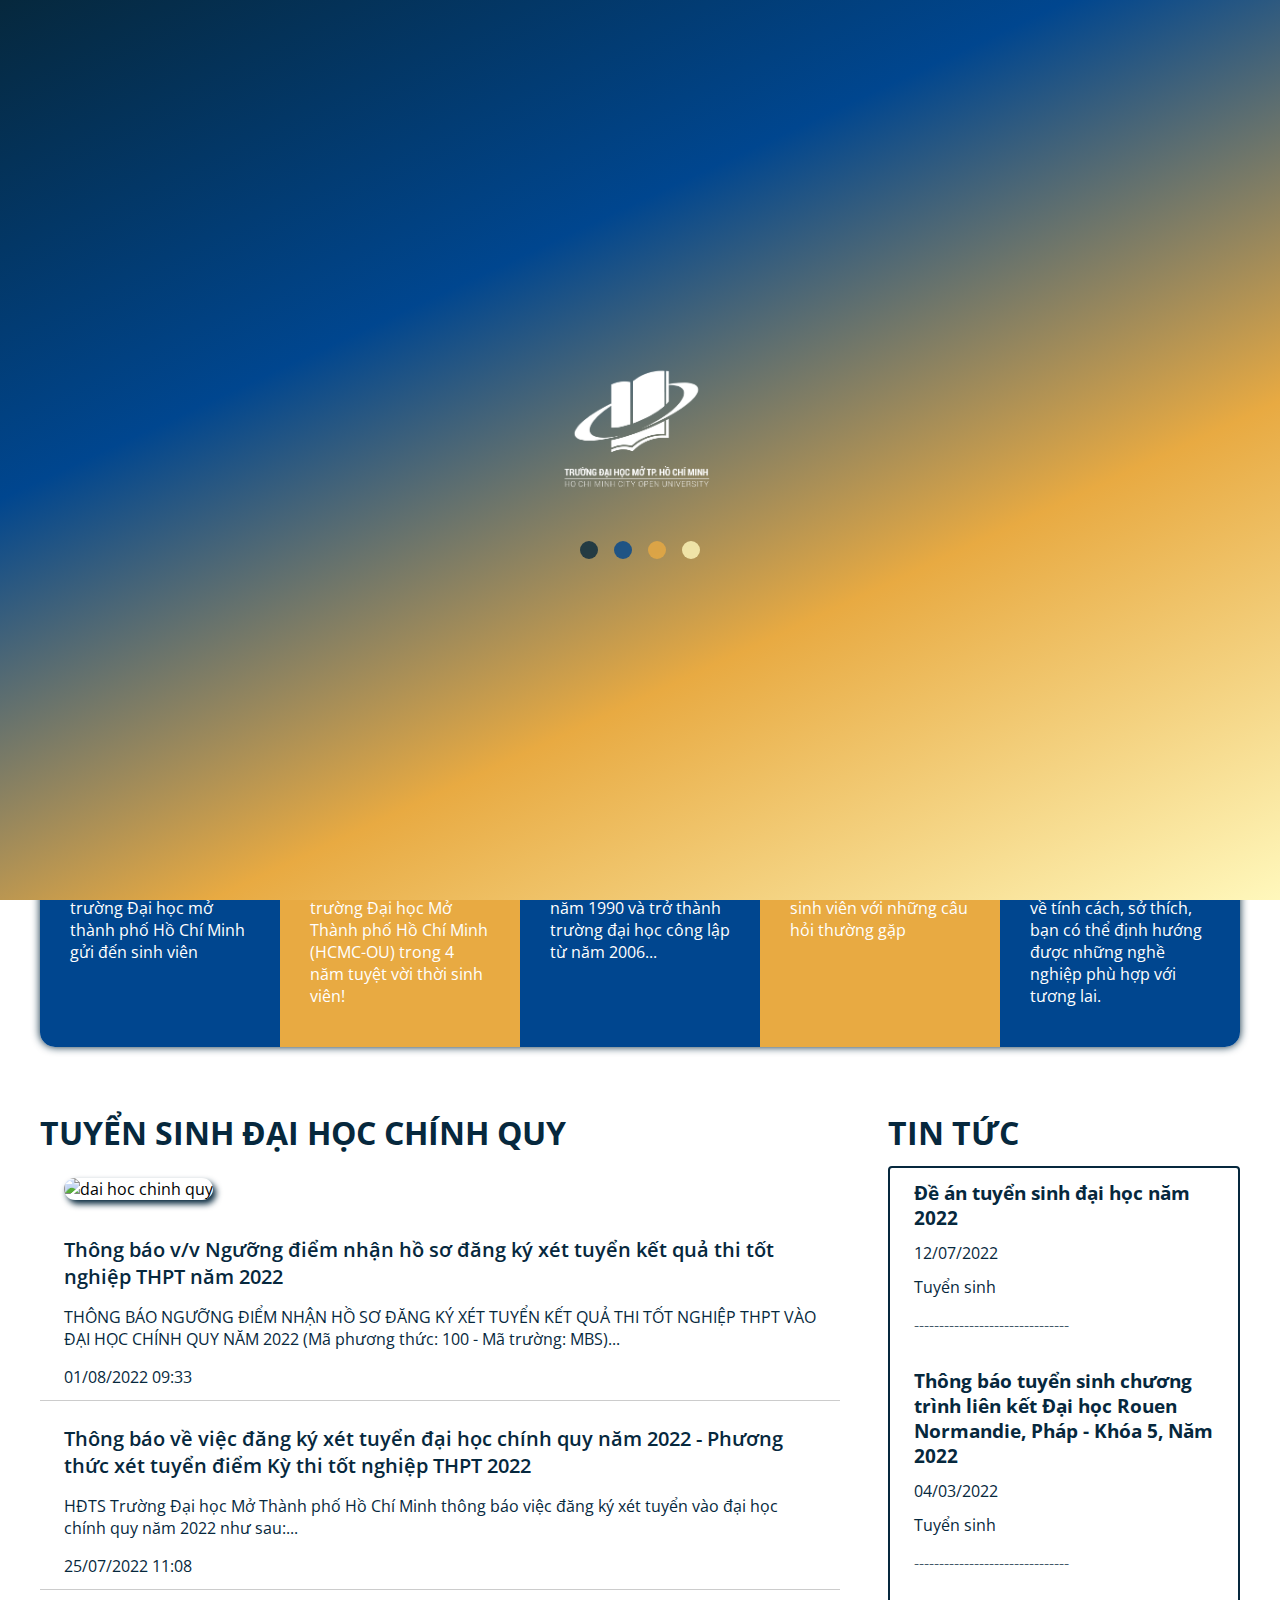
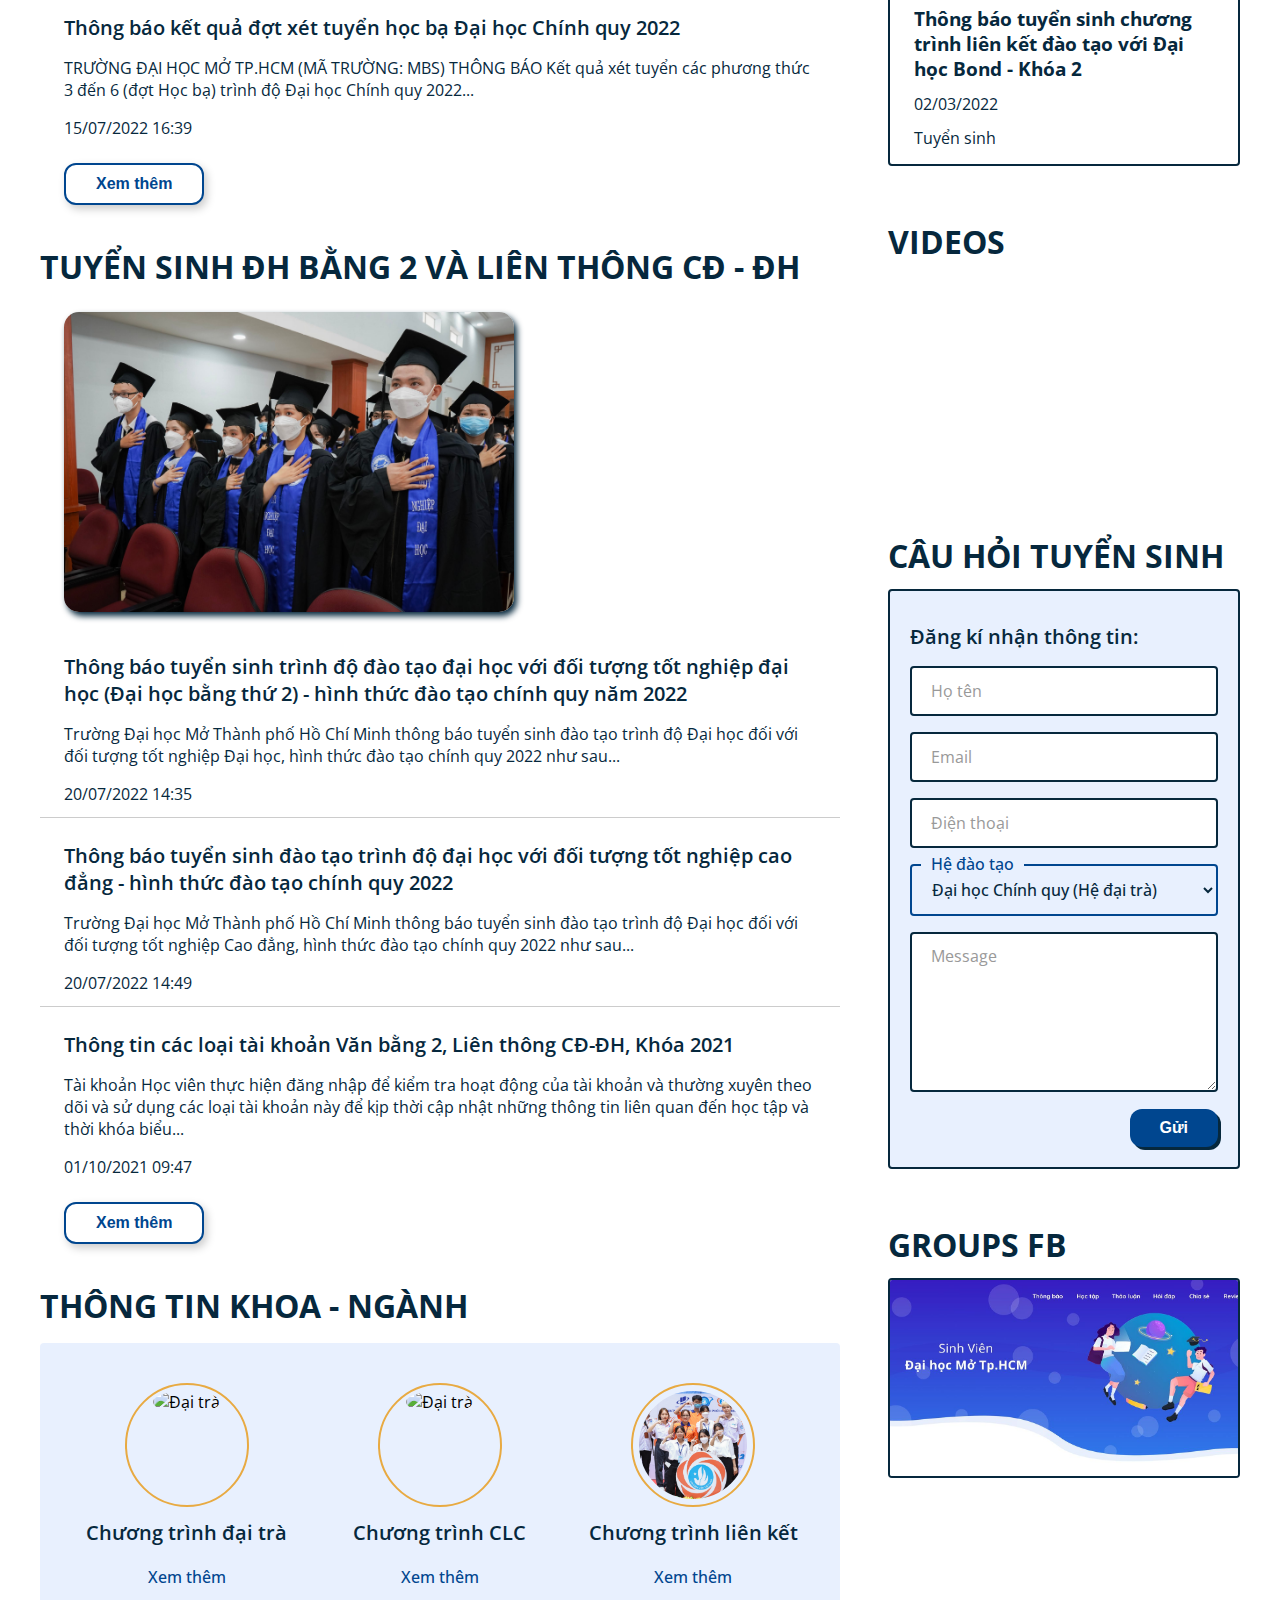
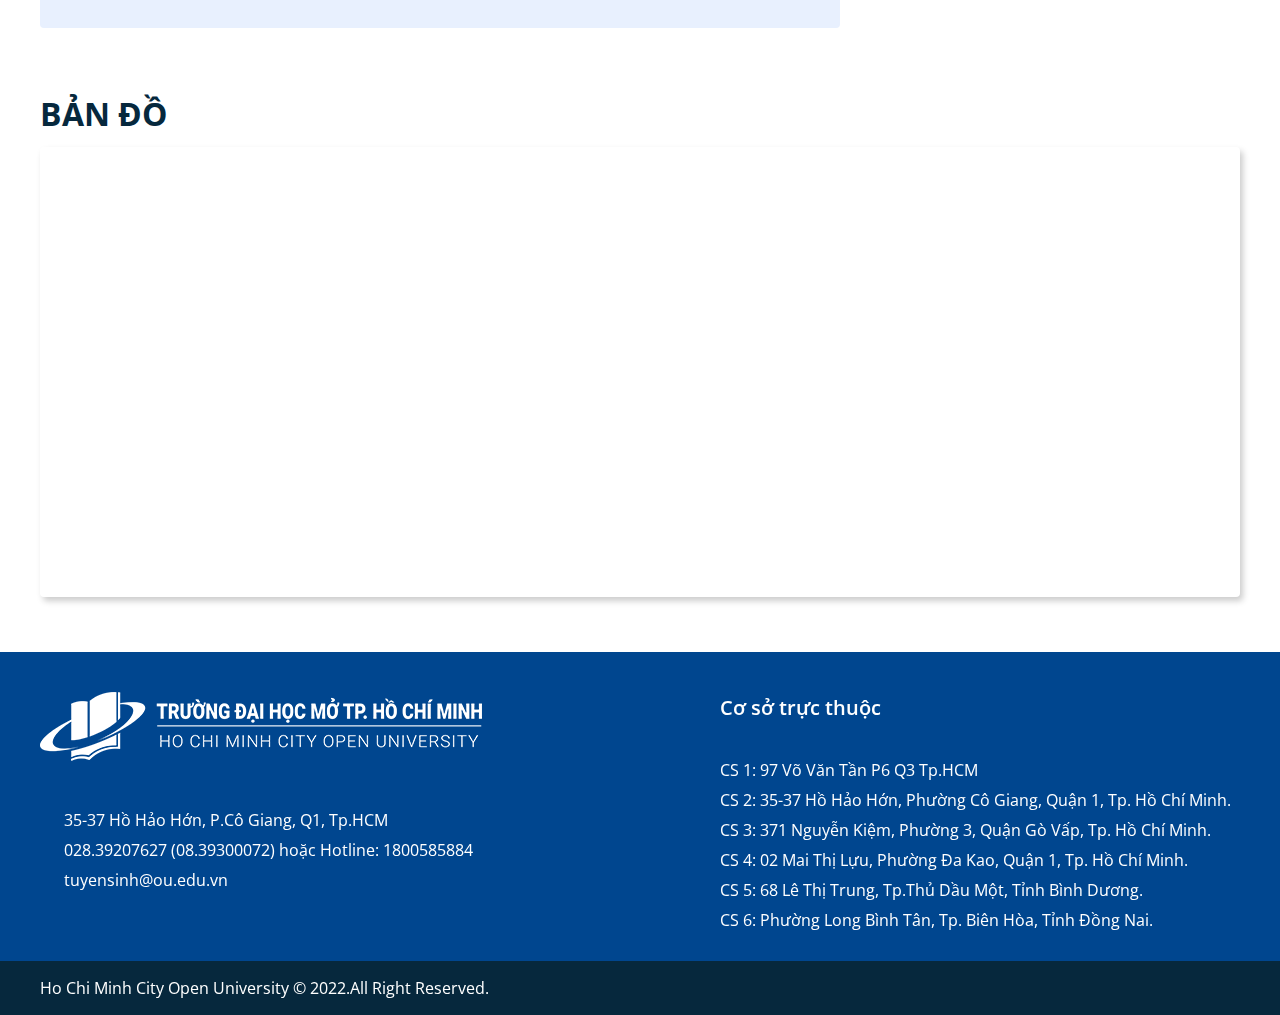
==== commit a869f1ce: "update" ====
--- a/index.html
+++ b/index.html
@@ -411,7 +411,7 @@
         </div>
         <div class="container">
             <div class="map">
-                <h3 class="title-1">BẢN ĐỒ CƠ SỞ NGUYỄN KIỆM</h3>
+                <h3 class="title-1">BẢN ĐỒ</h3>
                 <iframe src="https://www.google.com/maps/embed?pb=!1m18!1m12!1m3!1d3918.925119729195!2d106.6749189145894!3d10.817042392293967!2m3!1f0!2f0!3f0!3m2!1i1024!2i768!4f13.1!3m3!1m2!1s0x317528e1f241211f%3A0xc9ef195798144b1f!2zVHLGsOG7nW5nIMSQ4bqhaSBo4buNYyBN4bufIFRQLkhDTSAtIEPGoSBz4bufIDM!5e0!3m2!1svi!2s!4v1660059596862!5m2!1svi!2s" width="100%" height="450" style="border:0;" allowfullscreen="" loading="lazy" referrerpolicy="no-referrer-when-downgrade"></iframe>
             </div>
         </div>
--- a/assets/Style/base.css
+++ b/assets/Style/base.css
@@ -740,6 +740,7 @@
     transform: translateX(400px);
     transition: 0.3s ease;
     opacity: 0;
+    z-index: 20;
 }
 .message-show {
     transform: translateX(0);
--- a/assets/Style/main.css
+++ b/assets/Style/main.css
@@ -79,7 +79,7 @@
     background-color: var(--main-yellow);
 }
 
-/* chương trình đào tạo */
+/** chương trình đào tạo */
 
 .program {
 }
@@ -129,7 +129,7 @@
     padding: 16px 0;
 }
 
-/* Khoa Ngành */
+/** Khoa Ngành */
 
 .major-programs {
     display: flex;
@@ -371,7 +371,7 @@
     right: 0;
     bottom: 0;
     z-index: 20;
-    overflow: scroll;
+    overflow-y: scroll;
     display: flex;
     justify-content: center;
     align-items: center;
@@ -470,7 +470,7 @@
     
 }
 
-.article-item:hover >div {
+.article-item:hover >a {
     box-shadow: 0 4px 16px #ccc;
     background-color: #EEEEEE;
 }
@@ -479,7 +479,8 @@
     transform: scale(1.05);
 }
 
-.article-item>div {
+.article-item>a {
+    display: block;
     border-radius: 8px;
     overflow: hidden;
     padding: 16px;
@@ -557,3 +558,28 @@
     padding: 10px;
     margin: 0;
 }
+
+/** hoc bong */
+
+.text-hocbong{
+    text-align: center;
+    font-size: 30px;
+    color:var(--main-yellow);
+    margin:30px 0;
+}
+.text-hocbong .container{
+    width:1200px;
+    margin:0 auto;
+}
+.hocbong-item{
+    padding:0 10px;
+    max-width:25%;
+}
+.hocbong-item img{
+    max-width: 100%;
+    object-fit: cover;
+}
+.hocbong-items{
+    max-width:100%;
+    margin: 0 15px;
+}--- a/assets/Style/responsive.css
+++ b/assets/Style/responsive.css
@@ -171,7 +171,7 @@
     .socials {
         margin-bottom: 12px;
     }
-
+/* trang 2 */
     .facility-list, .contact-list {
         width: 100%;
         padding: 12px;
@@ -184,6 +184,9 @@
         margin-top: 8px;
     }
 
+    .program-intro {
+        padding: 0 20px;
+    }
 
     .side-infor {
         position:fixed;
@@ -309,9 +312,12 @@
         text-align: center;
     }
 
-    /* trang 4 */
+    /* trang 3 */
     .gioithieu {
         font-size: 1.2rem;
+    }
+    .tracuu{
+        padding: 18px 0 8px 10px;
     }
 
     .choose {
@@ -382,7 +388,7 @@
         max-width: 100%;
     }
     .Around_photo img {
-        width: 100%;
+        max-width: 100%;
         height: 240px;
         object-fit: cover;
         border-radius: 4px;
@@ -391,7 +397,10 @@
     .Around_title {
         padding: 0;
     }
-
+    .main_content{
+        width: 100%;
+        margin-top: 12px;
+    }
     /* demo article */
     .content-wrapper {
         padding: 20px;
@@ -401,4 +410,12 @@
         margin: 24px 0 12px;
         text-align: left;
     }
+    /* hoc bong */
+    .hocbong-item{
+        padding:0 10px;
+        max-width:50%;
+    }
+    .text-hocbong {
+        font-size: 1.8rem;
+    }
 }